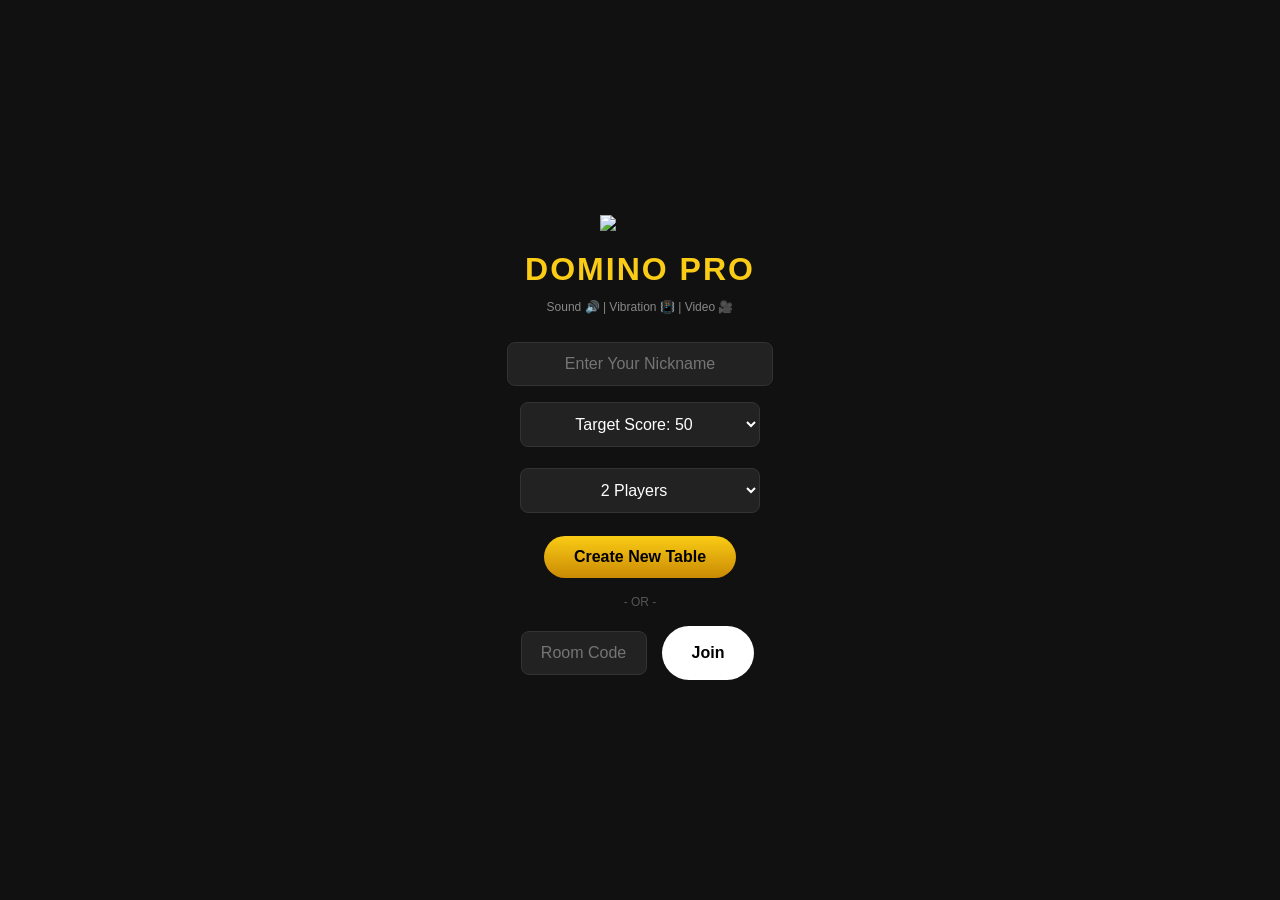
==== index.html @ 0aff701f "Update index.html" ====
<!DOCTYPE html>
<html lang="en">
<head>
  <meta charset="UTF-8">
  <title>Domino Pro Ultimate</title>
  <meta name="viewport" content="width=device-width, initial-scale=1.0, maximum-scale=1.0, user-scalable=no">
  <link rel="stylesheet" href="https://cdnjs.cloudflare.com/ajax/libs/font-awesome/6.4.0/css/all.min.css">
  <script src='https://meet.jit.si/external_api.js'></script>
  
  <style>
    /* --- CORE STYLES --- */
    body { margin: 0; background: #000; overflow: hidden; font-family: 'Segoe UI', sans-serif; user-select: none; }

    /* TABLE */
    #table {
      width: 100vw; height: 100vh;
      background: radial-gradient(circle at center, #1e6028 20%, #051a07 100%);
      position: relative; display: flex; flex-direction: column; justify-content: space-between;
    }
    #table::before {
      content: ""; position: absolute; top:0; left:0; right:0; bottom:0;
      border: 12px solid #3e2723; box-shadow: inset 0 0 100px #000;
      pointer-events: none; z-index: 10;
    }

    /* SCOREBOARD */
    .scoreboard {
      position: absolute; top: 70px; left: 50%; transform: translateX(-50%);
      background: rgba(0,0,0,0.8); padding: 5px 15px; border-radius: 15px;
      color: gold; font-size: 12px; border: 1px solid #555; z-index: 15;
      display: flex; gap: 15px; box-shadow: 0 5px 15px black;
    }
    .score-item b { color: white; margin-left: 5px; }

    /* BOARD AREA */
    #boardArea {
      flex: 1; display: flex; align-items: center; justify-content: center;
      overflow: hidden; position: relative; width: 100%;
    }
    #boardScroll {
      display: flex; align-items: center; justify-content: center;
      padding: 50px; transition: transform 0.5s ease;
    }

    /* TILES */
    .tile {
      background: linear-gradient(135deg, #fffbf0 0%, #dcd0b0 100%);
      border-radius: 5px; box-shadow: 2px 2px 5px rgba(0,0,0,0.8);
      position: relative; display: flex; box-sizing: border-box;
      border: 1px solid #999; margin: 1px;
    }
    .tile-h { width: 64px; height: 32px; flex-direction: row; }
    .tile-v { width: 32px; height: 64px; flex-direction: column; }
    .line-h { width: 1px; height: 100%; background: #bdc3c7; }
    .line-v { width: 100%; height: 1px; background: #bdc3c7; }
    .pips { flex: 1; display: grid; grid-template-columns: repeat(3, 1fr); grid-template-rows: repeat(3, 1fr); padding: 3px; }
    .dot { width: 5px; height: 5px; background: #000; border-radius: 50%; margin: auto; box-shadow: inset 0 1px 1px rgba(255,255,255,0.9); }

    /* HAND AREA */
    .my-area {
      background: linear-gradient(to top, #000 0%, transparent 100%);
      padding: 10px; display: flex; flex-direction: column; align-items: center; z-index: 20; position: relative;
    }
    .my-hand { display: flex; gap: 10px; overflow-x: auto; padding: 20px 10px; max-width: 100%; min-height: 90px; }

    .hand-tile {
      width: 38px; height: 76px; background: #ccc; 
      display: flex; flex-direction: column; border-radius: 6px; 
      box-shadow: 0 5px 10px rgba(0,0,0,0.5); transition: all 0.3s; 
      opacity: 0.6; transform: scale(0.9);
    }
    .playable {
      background: linear-gradient(135deg, #fff 0%, #fffbf0 100%);
      opacity: 1 !important; transform: scale(1.1) !important;
      box-shadow: 0 0 15px #ffd700, 0 0 5px white !important;
      border: 2px solid gold; cursor: pointer;
      animation: bounce 1s infinite alternate;
    }
    @keyframes bounce { from { transform: translateY(0) scale(1.1); } to { transform: translateY(-5px) scale(1.1); } }

    /* UI ELEMENTS */
    .top-bar { position: absolute; top: 20px; left: 20px; z-index: 20; display: flex; gap: 10px; }
    .badge { background: rgba(0,0,0,0.6); color: white; padding: 5px 15px; border-radius: 20px; font-weight: bold; border: 1px solid #555; display:flex; align-items:center; gap:5px;}
    .opponents { display: flex; justify-content: center; gap: 15px; padding-top: 25px; z-index: 15; }
    .avatar { width: 55px; height: 55px; border-radius: 50%; background: #333; border: 2px solid #555; position: relative; display: flex; justify-content: center; align-items: center; box-shadow: 0 4px 10px rgba(0,0,0,0.8); }
    .avatar img { width: 100%; height: 100%; border-radius: 50%; opacity: 0.6; }
    .active-player { border-color: #4ade80; box-shadow: 0 0 20px #4ade80; transform: scale(1.1); transition: 0.3s; }
    .active-player img { opacity: 1; }
    .card-count { position: absolute; bottom: -5px; right: -5px; background: #ef4444; color: white; width: 22px; height: 22px; border-radius: 50%; font-size: 11px; font-weight: bold; display: flex; justify-content: center; align-items: center; border: 2px solid white; }

    /* DRAW BUTTON */
    #drawBtnContainer { position: absolute; bottom: 120px; left: 50%; transform: translateX(-50%); z-index: 50; display: none; }
    .draw-btn-pulse { background: linear-gradient(to bottom, #ff9800, #e65100); color: white; padding: 10px 25px; border-radius: 30px; border: 2px solid white; animation: pulseBtn 0.8s infinite alternate; cursor:pointer; font-weight:bold; font-size: 14px; box-shadow: 0 0 20px #ff9800;}
    @keyframes pulseBtn { from { transform: scale(1); } to { transform: scale(1.1); } }

    /* VIDEO CALL (SUPER FIXED) */
    #videoContainer { display: none; position: absolute; top: 100px; right: 10px; width: 180px; height: 250px; background: #222; border: 2px solid gold; border-radius: 10px; z-index: 80; overflow: hidden; box-shadow: 0 0 20px rgba(0,0,0,0.8); }
    #videoToggleBtn { position: absolute; top: 15px; right: 10px; z-index: 90; background: #e11d48; color: white; border: none; padding: 8px 12px; border-radius: 20px; cursor: pointer; font-weight: bold; font-size: 12px; display: flex; align-items: center; gap: 5px; }
    #closeVideo { position: absolute; top: 5px; right: 5px; background: red; color: white; border: none; border-radius: 50%; width: 24px; height: 24px; cursor: pointer; z-index: 100; font-size: 14px; font-weight: bold; }
    #backupVideoBtn { display:block; width:100%; padding:10px; background:#3b82f6; color:white; border:none; margin-top:5px; cursor:pointer; font-size:12px; }

    /* CHAT */
    #chatIcon { position: absolute; bottom: 130px; right: 20px; z-index: 50; width: 50px; height: 50px; background: #3b82f6; border-radius: 50%; display: flex; justify-content: center; align-items: center; color: white; font-size: 24px; box-shadow: 0 0 15px #3b82f6; cursor: pointer; }
    #chatBox { display: none; position: absolute; bottom: 190px; right: 20px; width: 250px; height: 300px; background: rgba(0,0,0,0.9); border: 2px solid #333; border-radius: 10px; z-index: 60; flex-direction: column; overflow: hidden; }
    #chatMessages { flex: 1; overflow-y: auto; padding: 10px; font-size: 12px; color: white; display: flex; flex-direction: column; gap: 5px; }
    .chat-bubble { background: #333; padding: 5px 10px; border-radius: 10px; max-width: 80%; word-wrap: break-word; }
    .chat-input-area { display: flex; border-top: 1px solid #333; }
    #chatInp { flex: 1; padding: 10px; border: none; background: #222; color: white; outline: none; }
    #sendBtn { padding: 0 15px; background: #3b82f6; color: white; border: none; cursor: pointer; }

    /* LOGIN SCREEN */
    #login { position: absolute; top:0; left:0; width:100%; height:100%; background: #111; z-index: 2000; display: flex; flex-direction: column; justify-content: center; align-items: center; color: white; }
    input, select { padding: 12px; margin: 8px; border-radius: 8px; border: 1px solid #333; background:#222; color:white; text-align: center; font-size: 16px; width: 240px; }
    .btn { padding: 12px 30px; margin: 5px; border-radius: 30px; border: none; font-weight: bold; cursor: pointer; font-size: 16px; transition: 0.2s; }
    .btn-gold { background: linear-gradient(to bottom, #facc15, #ca8a04); color: black; }

    /* MODALS */
    .modal { display: none; position: absolute; top: 0; left: 0; width: 100%; height: 100%; background: rgba(0,0,0,0.95); z-index: 3000; flex-direction: column; justify-content: center; align-items: center; }
    .winner-box { background: linear-gradient(135deg, #ffd700, #ff8c00); padding: 30px; border-radius: 20px; text-align: center; box-shadow: 0 0 50px gold; border: 5px solid white; animation: popIn 0.5s; }
    @keyframes popIn { from { transform: scale(0); } to { transform: scale(1); } }
    .boneyard-grid { display: flex; flex-wrap: wrap; justify-content: center; gap: 8px; max-width: 80%; }
    .facedown-tile { width: 36px; height: 68px; background: linear-gradient(135deg, #a8a29e 0%, #44403c 100%); border: 2px solid #d6d3d1; border-radius: 4px; cursor: pointer; }

  </style>
</head>
<body>

<!-- LOGIN -->
<div id="login">
  <img src="https://cdn-icons-png.flaticon.com/512/566/566324.png" width="80" style="margin-bottom:20px;">
  <h1 style="margin:0; text-transform:uppercase; letter-spacing:2px; color:#facc15;">Domino Pro</h1>
  <p style="color:#888; font-size:12px; margin-bottom:20px;">Sound 🔊 | Vibration 📳 | Video 🎥</p>
  
  <input id="pName" placeholder="Enter Your Nickname">
  
  <!-- SETTINGS -->
  <div style="display:flex; flex-direction:column; gap:5px; margin-bottom:10px;">
      <select id="targetScore">
          <option value="50">Target Score: 50</option>
          <option value="100">Target Score: 100</option>
      </select>
      <select id="playerCount">
          <option value="2">2 Players</option>
          <option value="4">4 Players</option>
      </select>
  </div>

  <button class="btn btn-gold" onclick="createRoom()">Create New Table</button>
  <p style="color:#555; font-size:12px;">- OR -</p>
  <div style="display:flex; gap:10px;">
    <input id="code" placeholder="Room Code" style="width:100px; margin:10px 0;">
    <button class="btn" style="background:#fff;" onclick="joinRoom()">Join</button>
  </div>
</div>

<!-- WINNER MODAL -->
<div id="winnerModal" class="modal">
  <div class="winner-box">
    <h2 id="winTitle" style="margin:0; font-size:24px;">ROUND WINNER!</h2>
    <h1 id="winnerName" style="color: black; margin: 10px; font-size:32px;">Player Name</h1>
    <p id="winPoints" style="color:black; font-weight:bold;">+0 Points</p>
    <div style="font-size: 40px;">🎉</div>
    <button id="nextRoundBtn" onclick="nextRound()" class="btn" style="background:black; color:white; margin-top:20px; display:none;">Next Round ➡️</button>
    <button id="mainMenuBtn" onclick="location.reload()" class="btn" style="background:red; color:white; margin-top:20px; display:none;">🏆 Main Menu</button>
    <p id="waitMsg" style="font-size:12px; color:black; margin-top:10px;">Waiting for host...</p>
  </div>
</div>

<!-- BONEYARD -->
<div id="boneyardModal" class="modal">
  <h2 style="color:white;">Draw Tile</h2>
  <div class="boneyard-grid" id="boneyardGrid"></div>
  <button onclick="closeBoneyard()" style="margin-top:20px; padding:10px; background:#333; color:white; border:none; border-radius:5px;">Cancel</button>
</div>

<!-- GAME TABLE -->
<div id="table">
  <div class="top-bar">
    <div class="badge"><i class="fas fa-wifi"></i> <span id="roomInfo">...</span></div>
    <div class="badge">Goal: <span id="targetDisplay">50</span></div>
  </div>

  <!-- SCOREBOARD -->
  <div class="scoreboard" id="scoreboard"></div>

  <!-- VIDEO CALL -->
  <button id="videoToggleBtn" onclick="toggleVideo()">🎥 Video</button>
  <div id="videoContainer">
      <button id="closeVideo" onclick="toggleVideo()">X</button>
      <div id="jitsiFrame" style="width:100%; height:85%;"></div>
      <!-- BACKUP BUTTON -->
      <button id="backupVideoBtn" onclick="openExternalVideo()">🔗 Open External Video</button>
  </div>

  <div class="opponents" id="opponents"></div>

  <div id="boardArea">
    <div id="boardScroll"></div>
  </div>

  <!-- DRAW BUTTON -->
  <div id="drawBtnContainer">
    <button class="draw-btn-pulse" onclick="openBoneyard()">🎲 DRAW CARD</button>
  </div>

  <!-- CHAT -->
  <div id="chatIcon" onclick="toggleChat()">💬</div>
  <div id="chatBox">
    <div id="chatMessages"></div>
    <div class="chat-input-area">
        <input id="chatInp" placeholder="Type message...">
        <button id="sendBtn" onclick="sendChat()">➤</button>
    </div>
  </div>

  <div class="my-area">
    <div id="turnMsg" style="color:white; font-weight:bold; margin-bottom:5px; font-size:14px;">Connecting...</div>
    <div class="my-hand" id="myHand"></div>
  </div>
</div>

<!-- LOGIC -->
<script type="module">
  const ADMIN_WHATSAPP = "971566932862"; 

  import { initializeApp } from "https://www.gstatic.com/firebasejs/9.23.0/firebase-app.js";
  import { getAuth, signInAnonymously } from "https://www.gstatic.com/firebasejs/9.23.0/firebase-auth.js";
  import { getFirestore, doc, setDoc, updateDoc, getDoc, onSnapshot, arrayUnion } from "https://www.gstatic.com/firebasejs/9.23.0/firebase-firestore.js";

  const firebaseConfig = {
    apiKey: "AIzaSyAXXWgGt8WbMzmgn2ukdB4qtP5xwr2jz5E",
    authDomain: "studio-343961532-65f17.firebaseapp.com",
    projectId: "studio-343961532-65f17",
    storageBucket: "studio-343961532-65f17.firebasestorage.app",
    messagingSenderId: "667987171288",
    appId: "1:667987171288:web:ffadb2286957b28b4b84ad"
  };

  const app = initializeApp(firebaseConfig);
  const auth = getAuth(app);
  const db = getFirestore(app);

  let myId, roomId, myName, lastTurnState = null;
  signInAnonymously(auth);

  // SOUNDS
  const sndClick = new Audio("https://cdn.pixabay.com/audio/2022/03/15/audio_c8c8a73467.mp3");
  const sndWin = new Audio("https://cdn.pixabay.com/audio/2021/08/04/audio_12b0c7443c.mp3");
  const sndTurn = new Audio("https://cdn.pixabay.com/audio/2022/03/24/audio_824e883b63.mp3");

  function playSound(type) {
      try {
          if(type==='click') { sndClick.currentTime=0; sndClick.play(); }
          if(type==='win') { sndWin.currentTime=0; sndWin.play(); }
          if(type==='turn') { sndTurn.currentTime=0; sndTurn.play(); }
      } catch(e){}
  }
  function vibrate() { if(navigator.vibrate) navigator.vibrate(200); }

  // DOTS
  const dotPos = { 0: [], 1: [4], 2: [2,6], 3: [2,4,6], 4: [0,2,6,8], 5: [0,2,4,6,8], 6: [0,2,3,5,6,8] };
  function getPips(n) {
    let h = ""; for(let i=0; i<9; i++) h += dotPos[n].includes(i) ? `<div class="dot"></div>` : `<div></div>`;
    return `<div class="pips">${h}</div>`;
  }

  // --- GAME START ---
  window.createRoom = async () => {
    myName = document.getElementById("pName").value || "Host";
    let target = parseInt(document.getElementById("targetScore").value);
    let maxP = parseInt(document.getElementById("playerCount").value);
    roomId = Math.random().toString(36).substring(2,6).toUpperCase();
    myId = "p1";
    let tiles = generateTiles();
    await setDoc(doc(db,"rooms",roomId), {
      board: [], tiles: tiles, turn: "p1", status: "playing",
      targetScore: target, maxPlayers: maxP, scores: { p1: 0 },
      players: { p1: { name: myName, tiles: [] } },
      chats: [] // Added for Chat
    });
    setTimeout(()=>drawTiles(7), 800);
    enterGame();
  };

  window.joinRoom = async () => {
    myName = document.getElementById("pName").value || "Guest";
    roomId = document.getElementById("code").value.toUpperCase();
    const ref = doc(db,"rooms",roomId);
    const snap = await getDoc(ref);
    if(!snap.exists()) return alert("Invalid Room");
    let d = snap.data();
    if(Object.keys(d.players).length >= d.maxPlayers) return alert("Room Full");
    
    myId = "p"+(Object.keys(d.players).length+1);
    d.players[myId] = { name: myName, tiles: [] };
    if(!d.scores[myId]) d.scores[myId] = 0;
    
    await updateDoc(ref, { players: d.players, scores: d.scores });
    setTimeout(()=>drawTiles(7), 800);
    enterGame();
  };

  function generateTiles(){
      let t=[]; for(let i=0;i<=6;i++) for(let j=i;j<=6;j++) t.push({a:i,b:j});
      return t.sort(()=>Math.random()-0.5);
  }

  async function drawTiles(n){
    const ref = doc(db,"rooms",roomId);
    const s = await getDoc(ref);
    let d = s.data();
    if(d.tiles.length < n) return;
    let hand = d.tiles.splice(0, n);
    d.players[myId].tiles.push(...hand);
    await updateDoc(ref, { players: d.players, tiles: d.tiles });
  }

  function enterGame(){
    document.getElementById("login").style.display = "none";
    document.getElementById("roomInfo").innerText = "Code: " + roomId;
    onSnapshot(doc(db,"rooms",roomId), (snap) => render(snap.data()));
  }

  // --- RENDER ---
  function render(g){
    document.getElementById("targetDisplay").innerText = g.targetScore;

    // Scoreboard
    let scoreHtml = "";
    Object.keys(g.players).forEach(pid => {
        scoreHtml += `<div class="score-item">${g.players[pid].name}: <b>${g.scores[pid] || 0}</b></div>`;
    });
    document.getElementById("scoreboard").innerHTML = scoreHtml;

    // Auto Restart
    if(g.status === "playing" && document.getElementById("winnerModal").style.display === "flex"){
        document.getElementById("winnerModal").style.display = "none";
        if(g.players[myId].tiles.length === 0) setTimeout(()=>drawTiles(7), 500);
    }

    // Win Modal
    if(g.status === "round_finished" || g.status === "match_finished") {
        if(document.getElementById("winnerModal").style.display !== "flex") playSound('win');
        let modal = document.getElementById("winnerModal");
        modal.style.display = "flex";
        
        let wName = g.players[g.winner]?.name || "Unknown";
        let earned = g.lastPoints || 0;

        if(g.status === "match_finished"){
            document.getElementById("winTitle").innerText = "🏆 MATCH WINNER! 🏆";
            document.getElementById("winnerName").innerText = wName;
            document.getElementById("winPoints").innerText = "REACHED TARGET SCORE!";
            document.getElementById("nextRoundBtn").style.display = "none";
            document.getElementById("mainMenuBtn").style.display = "inline-block";
            document.getElementById("waitMsg").style.display = "none";
        } else {
            document.getElementById("winTitle").innerText = "ROUND WINNER";
            document.getElementById("winnerName").innerText = wName;
            document.getElementById("winPoints").innerText = "+" + earned + " Points";
            
            if(myId === "p1"){
                document.getElementById("nextRoundBtn").style.display = "inline-block";
                document.getElementById("waitMsg").style.display = "none";
            } else {
                document.getElementById("nextRoundBtn").style.display = "none";
                document.getElementById("waitMsg").style.display = "block";
            }
            document.getElementById("mainMenuBtn").style.display = "none";
        }
        return;
    }

    // Game Logic
    let isTurn = (g.turn === myId);
    if(isTurn && lastTurnState !== myId) { playSound('turn'); vibrate(); lastTurnState = myId; } 
    else if(!isTurn) { lastTurnState = null; }

    let hasMove = canPlayAny(g);
    document.getElementById("drawBtnContainer").style.display = (isTurn && !hasMove && g.tiles.length > 0) ? "block" : "none";
    document.getElementById("turnMsg").innerHTdocument.getElementById("turnMsg").innerHTML = isTurn ? (hasMove ? `<span style="color:#4ade80">🟢 YOUR TURN</span>` : `<span style="color:#ff9800">⚠️ No moves! Draw card.</span>`) : `<span style="color:#aaa">Waiting for ${g.players[g.turn]?.name}...</span>`;

    let bDiv = document.getElementById("boardScroll");
    bDiv.innerHTML = "";
    g.board.forEach(t => {
      let isDouble = (t.a === t.b);
      bDiv.innerHTML += `<div class="tile ${isDouble?'tile-v':'tile-h'}">${getPips(t.a)}<div class="${isDouble?'line-v':'line-h'}"></div>${getPips(t.b)}</div>`;
    });

    let hDiv = document.getElementById("myHand");
    hDiv.innerHTML = "";
    if(g.players[myId]){
      g.players[myId].tiles.forEach((t, i) => {
        let isPlayable = false;
        if(isTurn) {
            if(g.board.length === 0) isPlayable = true;
            else {
                let h = g.board[0].a, tl = g.board[g.board.length-1].b;
                if(t.a===h || t.b===h || t.a===tl || t.b===tl) isPlayable = true;
            }
        }
        hDiv.innerHTML += `<div class="hand-tile ${isPlayable ? 'playable' : ''}" onclick="${isPlayable ? `playTile(${i})` : ''}">${getPips(t.a)}<div style="width:100%;height:1px;background:#ccc"></div>${getPips(t.b)}</div>`;
      });
    }

    let oDiv = document.getElementById("opponents");
    oDiv.innerHTML = "";
    Object.keys(g.players).forEach(pid => {
       if(pid !== myId){
         oDiv.innerHTML += `<div class="avatar ${g.turn===pid?'active-player':''}"><img src="https://api.dicebear.com/7.x/avataaars/svg?seed=${g.players[pid].name}"><div class="card-count">${g.players[pid].tiles.length}</div></div>`;
       }
    });
    window.remainingTiles = g.tiles.length;
    
    // Render Chat
    if(g.chats) updateChat(g.chats);

    setTimeout(() => {
        let bs = document.getElementById("boardScroll"), ba = document.getElementById("boardArea");
        if(bs.scrollWidth > ba.clientWidth) {
            let s = ba.clientWidth / (bs.scrollWidth + 40);
            bs.style.transform = `scale(${Math.max(s, 0.4)})`;
        } else { bs.style.transform = `scale(1)`; }
    }, 100);
  }

  function canPlayAny(g){
      if(g.board.length === 0) return true;
      let h = g.board[0].a, tl = g.board[g.board.length-1].b;
      return g.players[myId].tiles.some(t => t.a===h || t.b===h || t.a===tl || t.b===tl);
  }

  // --- ACTIONS ---
  window.openBoneyard = () => {
      let grid = document.getElementById("boneyardGrid");
      grid.innerHTML = "";
      let count = Math.min(window.remainingTiles, 14);
      if(count===0) return alert("Boneyard Empty! Turn Skipped.");
      for(let i=0;i<count;i++){
          let d=document.createElement("div"); d.className="facedown-tile";
          d.onclick=()=>confirmDraw(); grid.appendChild(d);
      }
      document.getElementById("boneyardModal").style.display="flex";
  }
  window.closeBoneyard = () => document.getElementById("boneyardModal").style.display="none";
  window.confirmDraw = async () => { closeBoneyard(); await drawTiles(1); };

  window.playTile = async (idx) => {
    playSound('click');
    const ref = doc(db,"rooms",roomId);
    const s = await getDoc(ref);
    let g = s.data();
    let t = g.players[myId].tiles[idx];
    let played = false;

    if(g.board.length === 0){ g.board.push(t); played = true; }
    else {
      let h = g.board[0].a, tl = g.board[g.board.length-1].b;
      if(tl === t.a) { g.board.push(t); played=true; }
      else if(tl === t.b) { g.board.push({a:t.b,b:t.a}); played=true; }
      else if(h === t.b) { g.board.unshift(t); played=true; }
      else if(h === t.a) { g.board.unshift({a:t.b,b:t.a}); played=true; }
    }
    if(!played) return;
    g.players[myId].tiles.splice(idx,1);

    if(g.players[myId].tiles.length === 0) {
        let roundPoints = 0;
        Object.keys(g.players).forEach(pid => {
            if(pid !== myId){
                g.players[pid].tiles.forEach(tile => roundPoints += (tile.a + tile.b));
            }
        });
        g.scores[myId] += roundPoints;
        let matchOver = g.scores[myId] >= g.targetScore;
        await updateDoc(ref, { 
            board: g.board, players: g.players, scores: g.scores,
            status: matchOver ? "match_finished" : "round_finished",
            winner: myId, lastPoints: roundPoints
        });
    } else {
        let ids = Object.keys(g.players).sort();
        let next = ids[(ids.indexOf(myId)+1)%ids.length];
        await updateDoc(ref, { board: g.board, players: g.players, turn: next });
    }
  };

  window.nextRound = async () => {
      const ref = doc(db,"rooms",roomId);
      const s = await getDoc(ref);
      let g = s.data();
      let newTiles = generateTiles();
      Object.keys(g.players).forEach(pid => g.players[pid].tiles = []);
      await updateDoc(ref, {
          board: [], tiles: newTiles, status: "playing",
          players: g.players, winner: null, turn: g.winner
      });
  };

  window.toggleChat = () => { let b = document.getElementById("chatBox"); b.style.display = b.style.display==="flex"?"none":"flex"; };
  window.sendChat = async () => {
      let inp = document.getElementById("chatInp"); if(!inp.value) return;
      await updateDoc(doc(db,"rooms",roomId), { chats: arrayUnion({ sender: myName, text: inp.value }) });
      inp.value = "";
  };
  function updateChat(messages){
      let div = document.getElementById("chatMessages");
      div.innerHTML = messages.map(m => `<div class="chat-bubble"><b>${m.sender}:</b> ${m.text}</div>`).join("");
      div.scrollTop = div.scrollHeight;
  }

  // --- VIDEO CALL (FORCED MODE) ---
  let jitsiApi = null;
  window.toggleVideo = () => {
      let box = document.getElementById("videoContainer");
      if(box.style.display === "block"){
          box.style.display = "none";
          if(jitsiApi) { jitsiApi.dispose(); jitsiApi = null; }
      } else {
          box.style.display = "block";
          if(!jitsiApi) startJitsi();
      }
  };

  function startJitsi(){
      const domain = 'meet.jit.si';
      const options = {
          roomName: 'DominoPro_' + roomId,
          width: '100%', height: '100%',
          parentNode: document.querySelector('#jitsiFrame'),
          userInfo: { displayName: myName },
          configOverwrite: { 
              startWithVideoMuted: false, 
              prejoinPageEnabled: false, 
              disableDeepLinking: true 
          },
          interfaceConfigOverwrite: { 
              MOBILE_APP_PROMO: false,
              TOOLBAR_BUTTONS: ['microphone', 'camera', 'hangup', 'tileview'],
              SHOW_JITSI_WATERMARK: false
          }
      };
      jitsiApi = new JitsiMeetExternalAPI(domain, options);
  }

  // Fallback if embed fails
  window.openExternalVideo = () => {
      window.open('https://meet.jit.si/DominoPro_' + roomId, '_blank');
  };
</script>
</body>
</html>
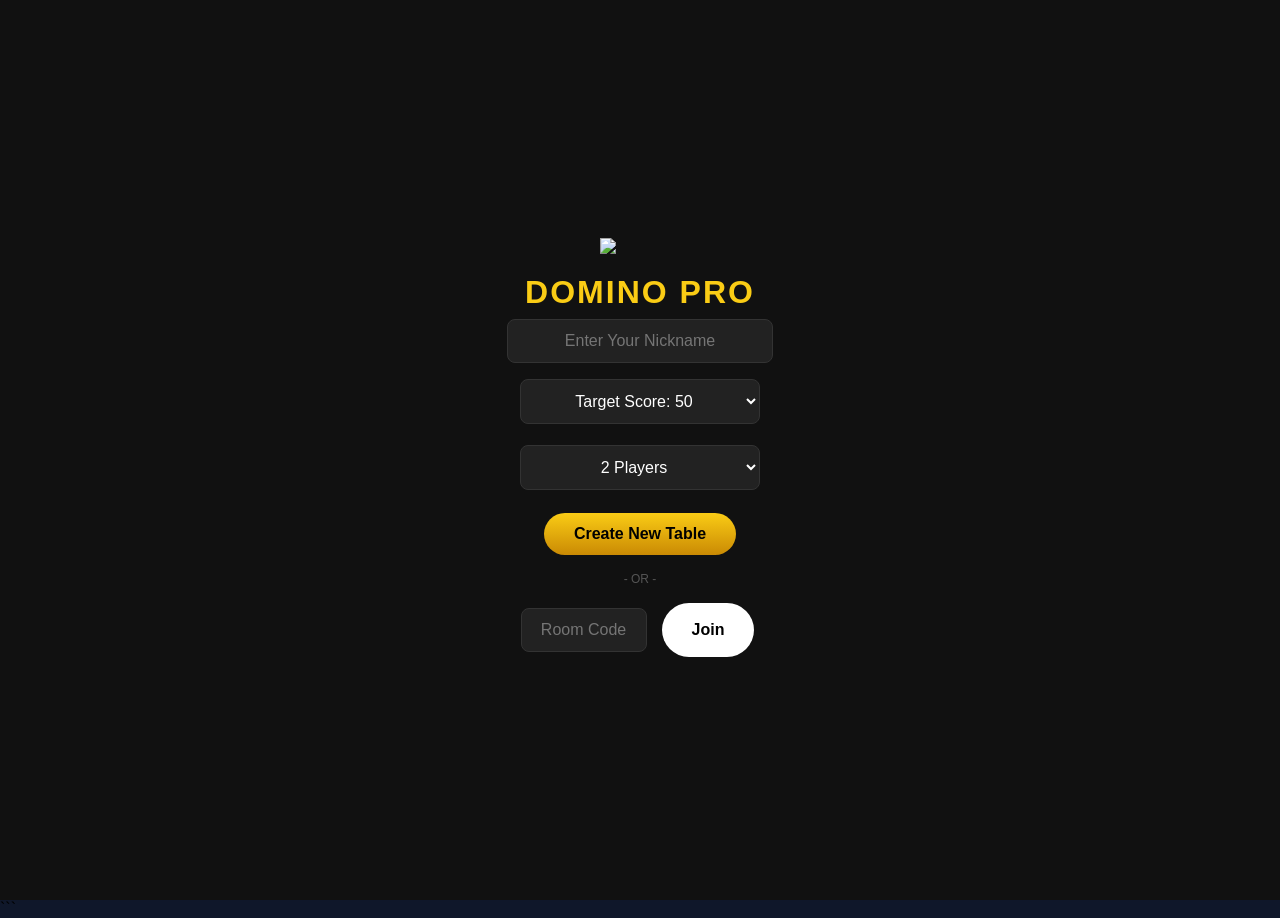
==== commit 7f7a92e2: "Update index.html" ====
--- a/index.html
+++ b/index.html
@@ -5,11 +5,12 @@
   <title>Domino Pro Ultimate</title>
   <meta name="viewport" content="width=device-width, initial-scale=1.0, maximum-scale=1.0, user-scalable=no">
   <link rel="stylesheet" href="https://cdnjs.cloudflare.com/ajax/libs/font-awesome/6.4.0/css/all.min.css">
+  <!-- JITSI API -->
   <script src='https://meet.jit.si/external_api.js'></script>
   
   <style>
     /* --- CORE STYLES --- */
-    body { margin: 0; background: #000; overflow: hidden; font-family: 'Segoe UI', sans-serif; user-select: none; }
+    body { margin: 0; background: #0f172a; overflow: hidden; font-family: 'Segoe UI', sans-serif; user-select: none; }
 
     /* TABLE */
     #table {
@@ -26,7 +27,7 @@
     /* SCOREBOARD */
     .scoreboard {
       position: absolute; top: 70px; left: 50%; transform: translateX(-50%);
-      background: rgba(0,0,0,0.8); padding: 5px 15px; border-radius: 15px;
+      background: rgba(0,0,0,0.8); padding: 5px 15px; border-radius: 20px;
       color: gold; font-size: 12px; border: 1px solid #555; z-index: 15;
       display: flex; gap: 15px; box-shadow: 0 5px 15px black;
     }
@@ -93,20 +94,40 @@
     .draw-btn-pulse { background: linear-gradient(to bottom, #ff9800, #e65100); color: white; padding: 10px 25px; border-radius: 30px; border: 2px solid white; animation: pulseBtn 0.8s infinite alternate; cursor:pointer; font-weight:bold; font-size: 14px; box-shadow: 0 0 20px #ff9800;}
     @keyframes pulseBtn { from { transform: scale(1); } to { transform: scale(1.1); } }
 
-    /* VIDEO CALL (SUPER FIXED) */
-    #videoContainer { display: none; position: absolute; top: 100px; right: 10px; width: 180px; height: 250px; background: #222; border: 2px solid gold; border-radius: 10px; z-index: 80; overflow: hidden; box-shadow: 0 0 20px rgba(0,0,0,0.8); }
-    #videoToggleBtn { position: absolute; top: 15px; right: 10px; z-index: 90; background: #e11d48; color: white; border: none; padding: 8px 12px; border-radius: 20px; cursor: pointer; font-weight: bold; font-size: 12px; display: flex; align-items: center; gap: 5px; }
-    #closeVideo { position: absolute; top: 5px; right: 5px; background: red; color: white; border: none; border-radius: 50%; width: 24px; height: 24px; cursor: pointer; z-index: 100; font-size: 14px; font-weight: bold; }
-    #backupVideoBtn { display:block; width:100%; padding:10px; background:#3b82f6; color:white; border:none; margin-top:5px; cursor:pointer; font-size:12px; }
-
-    /* CHAT */
-    #chatIcon { position: absolute; bottom: 130px; right: 20px; z-index: 50; width: 50px; height: 50px; background: #3b82f6; border-radius: 50%; display: flex; justify-content: center; align-items: center; color: white; font-size: 24px; box-shadow: 0 0 15px #3b82f6; cursor: pointer; }
-    #chatBox { display: none; position: absolute; bottom: 190px; right: 20px; width: 250px; height: 300px; background: rgba(0,0,0,0.9); border: 2px solid #333; border-radius: 10px; z-index: 60; flex-direction: column; overflow: hidden; }
-    #chatMessages { flex: 1; overflow-y: auto; padding: 10px; font-size: 12px; color: white; display: flex; flex-direction: column; gap: 5px; }
-    .chat-bubble { background: #333; padding: 5px 10px; border-radius: 10px; max-width: 80%; word-wrap: break-word; }
-    .chat-input-area { display: flex; border-top: 1px solid #333; }
-    #chatInp { flex: 1; padding: 10px; border: none; background: #222; color: white; outline: none; }
-    #sendBtn { padding: 0 15px; background: #3b82f6; color: white; border: none; cursor: pointer; }
+    /* VIDEO CALL (FLOATING WINDOW) */
+    #videoContainer { 
+        display: none; position: absolute; top: 60px; right: 10px; width: 140px; height: 200px; 
+        background: #000; border: 3px solid #22c55e; border-radius: 15px; 
+        z-index: 80; overflow: hidden; box-shadow: 0 5px 20px rgba(0,0,0,0.8);
+        transition: all 0.3s;
+    }
+    #videoContainer.expanded { width: 300px; height: 400px; }
+    #videoToggleBtn { position: absolute; top: 15px; right: 10px; z-index: 90; background: #128C7E; color: white; border: none; padding: 8px 12px; border-radius: 20px; cursor: pointer; font-weight: bold; font-size: 12px; display: flex; align-items: center; gap: 5px; box-shadow: 0 2px 5px black; }
+    #closeVideo { position: absolute; top: 5px; right: 5px; background: red; color: white; border: none; border-radius: 50%; width: 24px; height: 24px; cursor: pointer; z-index: 100; font-size: 12px; font-weight: bold; }
+    iframe { border: none; width: 100%; height: 100%; }
+
+    /* WHATSAPP STYLE CHAT */
+    #chatIcon { position: absolute; bottom: 130px; right: 20px; z-index: 50; width: 55px; height: 55px; background: #25D366; border-radius: 50%; display: flex; justify-content: center; align-items: center; color: white; font-size: 28px; box-shadow: 0 4px 10px #128C7E; cursor: pointer; transition: transform 0.2s; }
+    #chatIcon:active { transform: scale(0.9); }
+    
+    #chatBox { 
+        display: none; position: absolute; bottom: 195px; right: 20px; width: 280px; height: 350px; 
+        background: #efe7dd; /* WhatsApp BG Color */
+        background-image: url('https://user-images.githubusercontent.com/15075759/28719144-86dc0f70-73b1-11e7-911d-60d70fcded21.png');
+        border: 2px solid #ccc; border-radius: 15px; z-index: 60; flex-direction: column; overflow: hidden; 
+        box-shadow: 0 5px 20px rgba(0,0,0,0.5);
+    }
+    #chatHeader { background: #128C7E; color: white; padding: 10px; font-weight: bold; display: flex; justify-content: space-between; align-items: center; }
+    #chatMessages { flex: 1; overflow-y: auto; padding: 10px; display: flex; flex-direction: column; gap: 8px; }
+    
+    .chat-bubble { padding: 8px 12px; border-radius: 10px; max-width: 80%; font-size: 13px; position: relative; word-wrap: break-word; box-shadow: 0 1px 2px rgba(0,0,0,0.2); }
+    .my-msg { align-self: flex-end; background: #dcf8c6; color: black; border-bottom-right-radius: 0; }
+    .other-msg { align-self: flex-start; background: white; color: black; border-bottom-left-radius: 0; }
+    .sender-name { font-size: 10px; color: #555; display: block; margin-bottom: 2px; }
+
+    .chat-input-area { display: flex; padding: 5px; background: #f0f0f0; align-items: center; gap: 5px; }
+    #chatInp { flex: 1; padding: 10px; border: none; background: white; border-radius: 20px; outline: none; font-size: 14px; }
+    #sendBtn { width: 40px; height: 40px; background: #128C7E; color: white; border: none; border-radius: 50%; cursor: pointer; display: flex; justify-content: center; align-items: center; font-size: 16px; }
 
     /* LOGIN SCREEN */
     #login { position: absolute; top:0; left:0; width:100%; height:100%; background: #111; z-index: 2000; display: flex; flex-direction: column; justify-content: center; align-items: center; color: white; }
@@ -129,7 +150,6 @@
 <div id="login">
   <img src="https://cdn-icons-png.flaticon.com/512/566/566324.png" width="80" style="margin-bottom:20px;">
   <h1 style="margin:0; text-transform:uppercase; letter-spacing:2px; color:#facc15;">Domino Pro</h1>
-  <p style="color:#888; font-size:12px; margin-bottom:20px;">Sound 🔊 | Vibration 📳 | Video 🎥</p>
   
   <input id="pName" placeholder="Enter Your Nickname">
   
@@ -184,12 +204,10 @@
   <div class="scoreboard" id="scoreboard"></div>
 
   <!-- VIDEO CALL -->
-  <button id="videoToggleBtn" onclick="toggleVideo()">🎥 Video</button>
+  <button id="videoToggleBtn" onclick="toggleVideo()">🎥 Call</button>
   <div id="videoContainer">
       <button id="closeVideo" onclick="toggleVideo()">X</button>
-      <div id="jitsiFrame" style="width:100%; height:85%;"></div>
-      <!-- BACKUP BUTTON -->
-      <button id="backupVideoBtn" onclick="openExternalVideo()">🔗 Open External Video</button>
+      <iframe id="videoFrame" allow="camera; microphone; display-capture; autoplay" src=""></iframe>
   </div>
 
   <div class="opponents" id="opponents"></div>
@@ -203,13 +221,17 @@
     <button class="draw-btn-pulse" onclick="openBoneyard()">🎲 DRAW CARD</button>
   </div>
 
-  <!-- CHAT -->
-  <div id="chatIcon" onclick="toggleChat()">💬</div>
+  <!-- CHAT (WHATSAPP STYLE) -->
+  <div id="chatIcon" onclick="toggleChat()"><i class="fab fa-whatsapp"></i></div>
   <div id="chatBox">
+    <div id="chatHeader">
+        <span>Group Chat</span>
+        <span onclick="toggleChat()" style="cursor:pointer;">✖</span>
+    </div>
     <div id="chatMessages"></div>
     <div class="chat-input-area">
-        <input id="chatInp" placeholder="Type message...">
-        <button id="sendBtn" onclick="sendChat()">➤</button>
+        <input id="chatInp" placeholder="Type a message...">
+        <button id="sendBtn" onclick="sendChat()"><i class="fas fa-paper-plane"></i></button>
     </div>
   </div>
 
@@ -247,12 +269,14 @@
   const sndClick = new Audio("https://cdn.pixabay.com/audio/2022/03/15/audio_c8c8a73467.mp3");
   const sndWin = new Audio("https://cdn.pixabay.com/audio/2021/08/04/audio_12b0c7443c.mp3");
   const sndTurn = new Audio("https://cdn.pixabay.com/audio/2022/03/24/audio_824e883b63.mp3");
+  const sndMsg = new Audio("https://cdn.pixabay.com/audio/2021/08/09/audio_88447e769f.mp3"); // New Message Sound
 
   function playSound(type) {
       try {
           if(type==='click') { sndClick.currentTime=0; sndClick.play(); }
           if(type==='win') { sndWin.currentTime=0; sndWin.play(); }
           if(type==='turn') { sndTurn.currentTime=0; sndTurn.play(); }
+          if(type==='msg') { sndMsg.currentTime=0; sndMsg.play(); }
       } catch(e){}
   }
   function vibrate() { if(navigator.vibrate) navigator.vibrate(200); }
@@ -276,7 +300,7 @@
       board: [], tiles: tiles, turn: "p1", status: "playing",
       targetScore: target, maxPlayers: maxP, scores: { p1: 0 },
       players: { p1: { name: myName, tiles: [] } },
-      chats: [] // Added for Chat
+      chats: []
     });
     setTimeout(()=>drawTiles(7), 800);
     enterGame();
@@ -353,8 +377,7 @@
             document.getElementById("winPoints").innerText = "REACHED TARGET SCORE!";
             document.getElementById("nextRoundBtn").style.display = "none";
             document.getElementById("mainMenuBtn").style.display = "inline-block";
-            document.getElementById("waitMsg").style.display = "none";
-        } else {
+            document.getElementById("waitMsg").style.display = "none";} else {
             document.getElementById("winTitle").innerText = "ROUND WINNER";
             document.getElementById("winnerName").innerText = wName;
             document.getElementById("winPoints").innerText = "+" + earned + " Points";
@@ -378,7 +401,7 @@
 
     let hasMove = canPlayAny(g);
     document.getElementById("drawBtnContainer").style.display = (isTurn && !hasMove && g.tiles.length > 0) ? "block" : "none";
-    document.getElementById("turnMsg").innerHTdocument.getElementById("turnMsg").innerHTML = isTurn ? (hasMove ? `<span style="color:#4ade80">🟢 YOUR TURN</span>` : `<span style="color:#ff9800">⚠️ No moves! Draw card.</span>`) : `<span style="color:#aaa">Waiting for ${g.players[g.turn]?.name}...</span>`;
+    document.getElementById("turnMsg").innerHTML = isTurn ? (hasMove ? `<span style="color:#4ade80">🟢 YOUR TURN</span>` : `<span style="color:#ff9800">⚠️ No moves! Draw card.</span>`) : `<span style="color:#aaa">Waiting for ${g.players[g.turn]?.name}...</span>`;
 
     let bDiv = document.getElementById("boardScroll");
     bDiv.innerHTML = "";
@@ -412,8 +435,8 @@
     });
     window.remainingTiles = g.tiles.length;
     
-    // Render Chat
-    if(g.chats) updateChat(g.chats);
+    // Update Chat
+    if(g.chats && g.chats.length > 0) updateChat(g.chats);
 
     setTimeout(() => {
         let bs = document.getElementById("boardScroll"), ba = document.getElementById("boardArea");
@@ -497,56 +520,46 @@
       });
   };
 
+  // --- WHATSAPP STYLE CHAT ---
   window.toggleChat = () => { let b = document.getElementById("chatBox"); b.style.display = b.style.display==="flex"?"none":"flex"; };
   window.sendChat = async () => {
       let inp = document.getElementById("chatInp"); if(!inp.value) return;
-      await updateDoc(doc(db,"rooms",roomId), { chats: arrayUnion({ sender: myName, text: inp.value }) });
+      await updateDoc(doc(db,"rooms",roomId), { chats: arrayUnion({ sender: myName, text: inp.value, id: myId }) });
       inp.value = "";
   };
+  
+  let lastChatLen = 0;
   function updateChat(messages){
+      if(messages.length > lastChatLen && messages[messages.length-1].id !== myId) {
+          playSound('msg');
+          let icon = document.getElementById("chatIcon");
+          icon.style.animation = "bounce 0.5s";
+          setTimeout(()=> icon.style.animation="", 500);
+      }
+      lastChatLen = messages.length;
+
       let div = document.getElementById("chatMessages");
-      div.innerHTML = messages.map(m => `<div class="chat-bubble"><b>${m.sender}:</b> ${m.text}</div>`).join("");
+      div.innerHTML = messages.map(m => `
+        <div class="chat-bubble ${m.id === myId ? 'my-msg' : 'other-msg'}">
+            <span class="sender-name">${m.sender}</span>
+            ${m.text}
+        </div>`).join("");
       div.scrollTop = div.scrollHeight;
   }
 
-  // --- VIDEO CALL (FORCED MODE) ---
-  let jitsiApi = null;
+  // --- VIDEO CALL (MiroTalk) ---
   window.toggleVideo = () => {
       let box = document.getElementById("videoContainer");
+      let frame = document.getElementById("videoFrame");
       if(box.style.display === "block"){
           box.style.display = "none";
-          if(jitsiApi) { jitsiApi.dispose(); jitsiApi = null; }
+          frame.src = "";
       } else {
           box.style.display = "block";
-          if(!jitsiApi) startJitsi();
+          frame.src = "https://p2p.mirotalk.com/join/" + roomId;
       }
-  };
-
-  function startJitsi(){
-      const domain = 'meet.jit.si';
-      const options = {
-          roomName: 'DominoPro_' + roomId,
-          width: '100%', height: '100%',
-          parentNode: document.querySelector('#jitsiFrame'),
-          userInfo: { displayName: myName },
-          configOverwrite: { 
-              startWithVideoMuted: false, 
-              prejoinPageEnabled: false, 
-              disableDeepLinking: true 
-          },
-          interfaceConfigOverwrite: { 
-              MOBILE_APP_PROMO: false,
-              TOOLBAR_BUTTONS: ['microphone', 'camera', 'hangup', 'tileview'],
-              SHOW_JITSI_WATERMARK: false
-          }
-      };
-      jitsiApi = new JitsiMeetExternalAPI(domain, options);
-  }
-
-  // Fallback if embed fails
-  window.openExternalVideo = () => {
-      window.open('https://meet.jit.si/DominoPro_' + roomId, '_blank');
   };
 </script>
 </body>
 </html>
+```
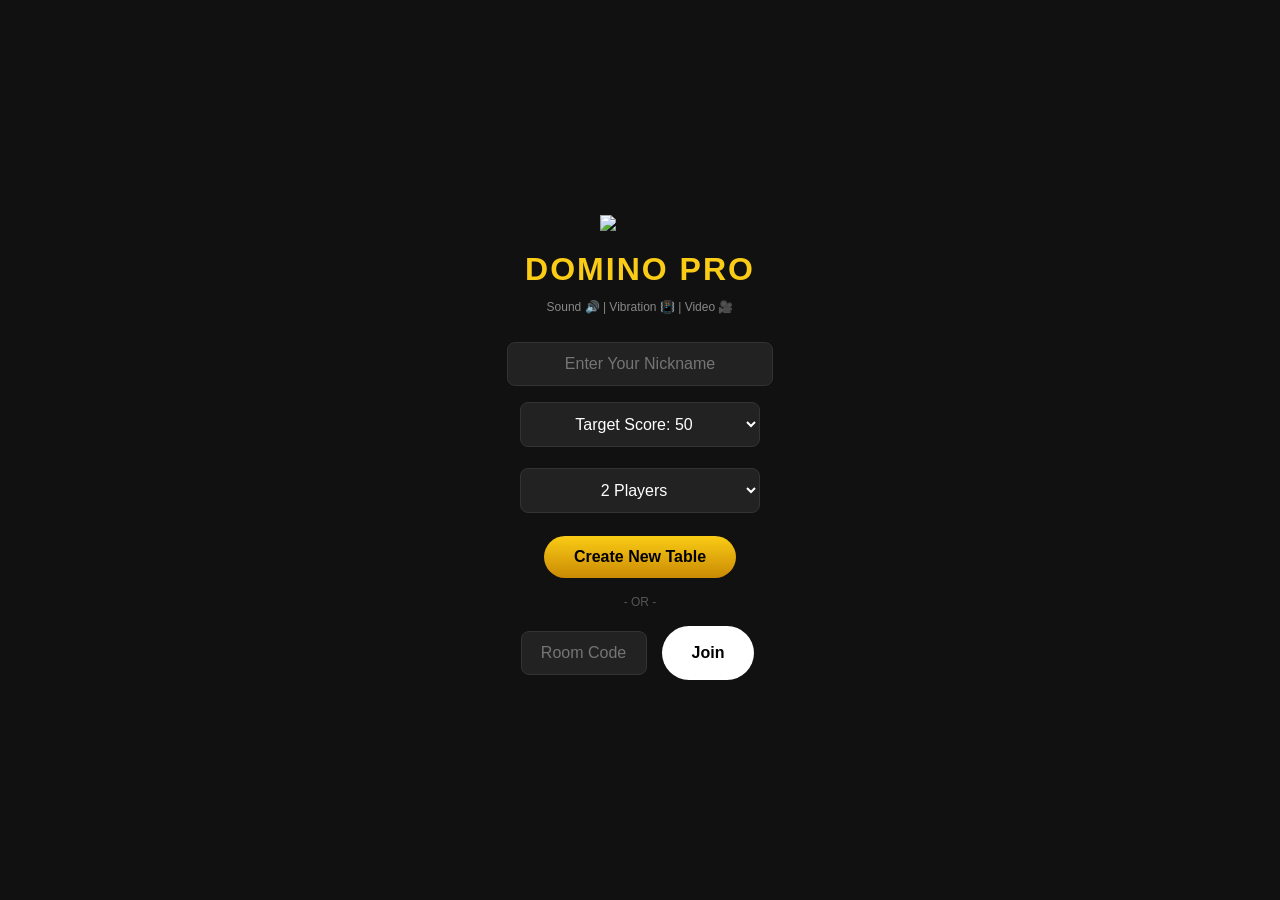
==== commit 98c420b2: "Update index.html" ====
--- a/index.html
+++ b/index.html
@@ -5,12 +5,11 @@
   <title>Domino Pro Ultimate</title>
   <meta name="viewport" content="width=device-width, initial-scale=1.0, maximum-scale=1.0, user-scalable=no">
   <link rel="stylesheet" href="https://cdnjs.cloudflare.com/ajax/libs/font-awesome/6.4.0/css/all.min.css">
-  <!-- JITSI API -->
   <script src='https://meet.jit.si/external_api.js'></script>
   
   <style>
     /* --- CORE STYLES --- */
-    body { margin: 0; background: #0f172a; overflow: hidden; font-family: 'Segoe UI', sans-serif; user-select: none; }
+    body { margin: 0; background: #000; overflow: hidden; font-family: 'Segoe UI', sans-serif; user-select: none; }
 
     /* TABLE */
     #table {
@@ -27,7 +26,7 @@
     /* SCOREBOARD */
     .scoreboard {
       position: absolute; top: 70px; left: 50%; transform: translateX(-50%);
-      background: rgba(0,0,0,0.8); padding: 5px 15px; border-radius: 20px;
+      background: rgba(0,0,0,0.8); padding: 5px 15px; border-radius: 15px;
       color: gold; font-size: 12px; border: 1px solid #555; z-index: 15;
       display: flex; gap: 15px; box-shadow: 0 5px 15px black;
     }
@@ -94,40 +93,34 @@
     .draw-btn-pulse { background: linear-gradient(to bottom, #ff9800, #e65100); color: white; padding: 10px 25px; border-radius: 30px; border: 2px solid white; animation: pulseBtn 0.8s infinite alternate; cursor:pointer; font-weight:bold; font-size: 14px; box-shadow: 0 0 20px #ff9800;}
     @keyframes pulseBtn { from { transform: scale(1); } to { transform: scale(1.1); } }
 
-    /* VIDEO CALL (FLOATING WINDOW) */
+    /* VIDEO CALL (RESIZABLE & FIXED) */
     #videoContainer { 
-        display: none; position: absolute; top: 60px; right: 10px; width: 140px; height: 200px; 
-        background: #000; border: 3px solid #22c55e; border-radius: 15px; 
-        z-index: 80; overflow: hidden; box-shadow: 0 5px 20px rgba(0,0,0,0.8);
-        transition: all 0.3s;
-    }
-    #videoContainer.expanded { width: 300px; height: 400px; }
-    #videoToggleBtn { position: absolute; top: 15px; right: 10px; z-index: 90; background: #128C7E; color: white; border: none; padding: 8px 12px; border-radius: 20px; cursor: pointer; font-weight: bold; font-size: 12px; display: flex; align-items: center; gap: 5px; box-shadow: 0 2px 5px black; }
-    #closeVideo { position: absolute; top: 5px; right: 5px; background: red; color: white; border: none; border-radius: 50%; width: 24px; height: 24px; cursor: pointer; z-index: 100; font-size: 12px; font-weight: bold; }
+        display: none; position: absolute; top: 100px; right: 10px; 
+        width: 250px; height: 300px; /* Initial Big Size */
+        background: #000; border: 2px solid gold; border-radius: 10px; 
+        z-index: 80; overflow: hidden; box-shadow: 0 5px 25px rgba(0,0,0,0.9);
+        transition: all 0.3s ease;
+    }
+    /* Small Mode Class */
+    #videoContainer.minimized { width: 120px; height: 160px; border-color: #4ade80; }
+
+    #videoToggleBtn { position: absolute; top: 15px; right: 10px; z-index: 90; background: #e11d48; color: white; border: none; padding: 8px 12px; border-radius: 20px; cursor: pointer; font-weight: bold; font-size: 12px; display: flex; align-items: center; gap: 5px; }
+    
+    /* Video Controls */
+    .vid-ctrl { position: absolute; top: 5px; width: 24px; height: 24px; border-radius: 50%; border: none; color: white; cursor: pointer; font-weight: bold; z-index: 100; font-size: 12px; display: flex; align-items: center; justify-content: center; }
+    #closeVideo { right: 5px; background: red; }
+    #resizeVideo { right: 35px; background: #3b82f6; }
+
     iframe { border: none; width: 100%; height: 100%; }
 
-    /* WHATSAPP STYLE CHAT */
-    #chatIcon { position: absolute; bottom: 130px; right: 20px; z-index: 50; width: 55px; height: 55px; background: #25D366; border-radius: 50%; display: flex; justify-content: center; align-items: center; color: white; font-size: 28px; box-shadow: 0 4px 10px #128C7E; cursor: pointer; transition: transform 0.2s; }
-    #chatIcon:active { transform: scale(0.9); }
-    
-    #chatBox { 
-        display: none; position: absolute; bottom: 195px; right: 20px; width: 280px; height: 350px; 
-        background: #efe7dd; /* WhatsApp BG Color */
-        background-image: url('https://user-images.githubusercontent.com/15075759/28719144-86dc0f70-73b1-11e7-911d-60d70fcded21.png');
-        border: 2px solid #ccc; border-radius: 15px; z-index: 60; flex-direction: column; overflow: hidden; 
-        box-shadow: 0 5px 20px rgba(0,0,0,0.5);
-    }
-    #chatHeader { background: #128C7E; color: white; padding: 10px; font-weight: bold; display: flex; justify-content: space-between; align-items: center; }
-    #chatMessages { flex: 1; overflow-y: auto; padding: 10px; display: flex; flex-direction: column; gap: 8px; }
-    
-    .chat-bubble { padding: 8px 12px; border-radius: 10px; max-width: 80%; font-size: 13px; position: relative; word-wrap: break-word; box-shadow: 0 1px 2px rgba(0,0,0,0.2); }
-    .my-msg { align-self: flex-end; background: #dcf8c6; color: black; border-bottom-right-radius: 0; }
-    .other-msg { align-self: flex-start; background: white; color: black; border-bottom-left-radius: 0; }
-    .sender-name { font-size: 10px; color: #555; display: block; margin-bottom: 2px; }
-
-    .chat-input-area { display: flex; padding: 5px; background: #f0f0f0; align-items: center; gap: 5px; }
-    #chatInp { flex: 1; padding: 10px; border: none; background: white; border-radius: 20px; outline: none; font-size: 14px; }
-    #sendBtn { width: 40px; height: 40px; background: #128C7E; color: white; border: none; border-radius: 50%; cursor: pointer; display: flex; justify-content: center; align-items: center; font-size: 16px; }
+    /* CHAT */
+    #chatIcon { position: absolute; bottom: 130px; right: 20px; z-index: 50; width: 50px; height: 50px; background: #3b82f6; border-radius: 50%; display: flex; justify-content: center; align-items: center; color: white; font-size: 24px; box-shadow: 0 0 15px #3b82f6; cursor: pointer; }
+    #chatBox { display: none; position: absolute; bottom: 190px; right: 20px; width: 250px; height: 300px; background: rgba(0,0,0,0.9); border: 2px solid #333; border-radius: 10px; z-index: 60; flex-direction: column; overflow: hidden; }
+    #chatMessages { flex: 1; overflow-y: auto; padding: 10px; font-size: 12px; color: white; display: flex; flex-direction: column; gap: 5px; }
+    .chat-bubble { background: #333; padding: 5px 10px; border-radius: 10px; max-width: 80%; word-wrap: break-word; }
+    .chat-input-area { display: flex; border-top: 1px solid #333; }
+    #chatInp { flex: 1; padding: 10px; border: none; background: #222; color: white; outline: none; }
+    #sendBtn { padding: 0 15px; background: #3b82f6; color: white; border: none; cursor: pointer; }
 
     /* LOGIN SCREEN */
     #login { position: absolute; top:0; left:0; width:100%; height:100%; background: #111; z-index: 2000; display: flex; flex-direction: column; justify-content: center; align-items: center; color: white; }
@@ -150,6 +143,7 @@
 <div id="login">
   <img src="https://cdn-icons-png.flaticon.com/512/566/566324.png" width="80" style="margin-bottom:20px;">
   <h1 style="margin:0; text-transform:uppercase; letter-spacing:2px; color:#facc15;">Domino Pro</h1>
+  <p style="color:#888; font-size:12px; margin-bottom:20px;">Sound 🔊 | Vibration 📳 | Video 🎥</p>
   
   <input id="pName" placeholder="Enter Your Nickname">
   
@@ -203,10 +197,11 @@
   <!-- SCOREBOARD -->
   <div class="scoreboard" id="scoreboard"></div>
 
-  <!-- VIDEO CALL -->
-  <button id="videoToggleBtn" onclick="toggleVideo()">🎥 Call</button>
+  <!-- VIDEO CALL (RESIZABLE) -->
+  <button id="videoToggleBtn" onclick="toggleVideo()">🎥 Live Video</button>
   <div id="videoContainer">
-      <button id="closeVideo" onclick="toggleVideo()">X</button>
+      <button id="closeVideo" class="vid-ctrl" onclick="toggleVideo()">✖</button>
+      <button id="resizeVideo" class="vid-ctrl" onclick="resizeVideo()">➖</button>
       <iframe id="videoFrame" allow="camera; microphone; display-capture; autoplay" src=""></iframe>
   </div>
 
@@ -221,17 +216,13 @@
     <button class="draw-btn-pulse" onclick="openBoneyard()">🎲 DRAW CARD</button>
   </div>
 
-  <!-- CHAT (WHATSAPP STYLE) -->
-  <div id="chatIcon" onclick="toggleChat()"><i class="fab fa-whatsapp"></i></div>
+  <!-- CHAT -->
+  <div id="chatIcon" onclick="toggleChat()">💬</div>
   <div id="chatBox">
-    <div id="chatHeader">
-        <span>Group Chat</span>
-        <span onclick="toggleChat()" style="cursor:pointer;">✖</span>
-    </div>
     <div id="chatMessages"></div>
     <div class="chat-input-area">
-        <input id="chatInp" placeholder="Type a message...">
-        <button id="sendBtn" onclick="sendChat()"><i class="fas fa-paper-plane"></i></button>
+        <input id="chatInp" placeholder="Type message...">
+        <button id="sendBtn" onclick="sendChat()">➤</button>
     </div>
   </div>
 
@@ -269,14 +260,12 @@
   const sndClick = new Audio("https://cdn.pixabay.com/audio/2022/03/15/audio_c8c8a73467.mp3");
   const sndWin = new Audio("https://cdn.pixabay.com/audio/2021/08/04/audio_12b0c7443c.mp3");
   const sndTurn = new Audio("https://cdn.pixabay.com/audio/2022/03/24/audio_824e883b63.mp3");
-  const sndMsg = new Audio("https://cdn.pixabay.com/audio/2021/08/09/audio_88447e769f.mp3"); // New Message Sound
 
   function playSound(type) {
       try {
           if(type==='click') { sndClick.currentTime=0; sndClick.play(); }
           if(type==='win') { sndWin.currentTime=0; sndWin.play(); }
           if(type==='turn') { sndTurn.currentTime=0; sndTurn.play(); }
-          if(type==='msg') { sndMsg.currentTime=0; sndMsg.play(); }
       } catch(e){}
   }
   function vibrate() { if(navigator.vibrate) navigator.vibrate(200); }
@@ -300,7 +289,7 @@
       board: [], tiles: tiles, turn: "p1", status: "playing",
       targetScore: target, maxPlayers: maxP, scores: { p1: 0 },
       players: { p1: { name: myName, tiles: [] } },
-      chats: []
+      chats: [] // Added for Chat
     });
     setTimeout(()=>drawTiles(7), 800);
     enterGame();
@@ -377,7 +366,8 @@
             document.getElementById("winPoints").innerText = "REACHED TARGET SCORE!";
             document.getElementById("nextRoundBtn").style.display = "none";
             document.getElementById("mainMenuBtn").style.display = "inline-block";
-            document.getElementById("waitMsg").style.display = "none";} else {
+            document.getElementById("waitMsg").style.display = "none";
+        } else {
             document.getElementById("winTitle").innerText = "ROUND WINNER";
             document.getElementById("winnerName").innerText = wName;
             document.getElementById("winPoints").innerText = "+" + earned + " Points";
@@ -400,7 +390,7 @@
     else if(!isTurn) { lastTurnState = null; }
 
     let hasMove = canPlayAny(g);
-    document.getElementById("drawBtnContainer").style.display = (isTurn && !hasMove && g.tiles.length > 0) ? "block" : "none";
+    document.getElementById("drawBtnContainer".style.display = (isTurn && !hasMove && g.tiles.length > 0) ? "block" : "none";
     document.getElementById("turnMsg").innerHTML = isTurn ? (hasMove ? `<span style="color:#4ade80">🟢 YOUR TURN</span>` : `<span style="color:#ff9800">⚠️ No moves! Draw card.</span>`) : `<span style="color:#aaa">Waiting for ${g.players[g.turn]?.name}...</span>`;
 
     let bDiv = document.getElementById("boardScroll");
@@ -435,8 +425,8 @@
     });
     window.remainingTiles = g.tiles.length;
     
-    // Update Chat
-    if(g.chats && g.chats.length > 0) updateChat(g.chats);
+    // Render Chat
+    if(g.chats) updateChat(g.chats);
 
     setTimeout(() => {
         let bs = document.getElementById("boardScroll"), ba = document.getElementById("boardArea");
@@ -547,19 +537,32 @@
       div.scrollTop = div.scrollHeight;
   }
 
-  // --- VIDEO CALL (MiroTalk) ---
+  // --- VIDEO CALL (FIXED RESIZABLE) ---
   window.toggleVideo = () => {
       let box = document.getElementById("videoContainer");
       let frame = document.getElementById("videoFrame");
+      
       if(box.style.display === "block"){
           box.style.display = "none";
           frame.src = "";
       } else {
           box.style.display = "block";
-          frame.src = "https://p2p.mirotalk.com/join/" + roomId;
+          frame.src = "https://p2p.mirotalk.com/join/" + roomId + "?video=true&audio=true";
+      }
+  };
+
+  window.resizeVideo = () => {
+      let box = document.getElementById("videoContainer");
+      let btn = document.getElementById("resizeVideo");
+      
+      if(box.classList.contains("minimized")){
+          box.classList.remove("minimized");
+          btn.innerText = "➖"; // Show Minimize Icon
+      } else {
+          box.classList.add("minimized");
+          btn.innerText = "➕"; // Show Maximize Icon
       }
   };
 </script>
 </body>
 </html>
-```
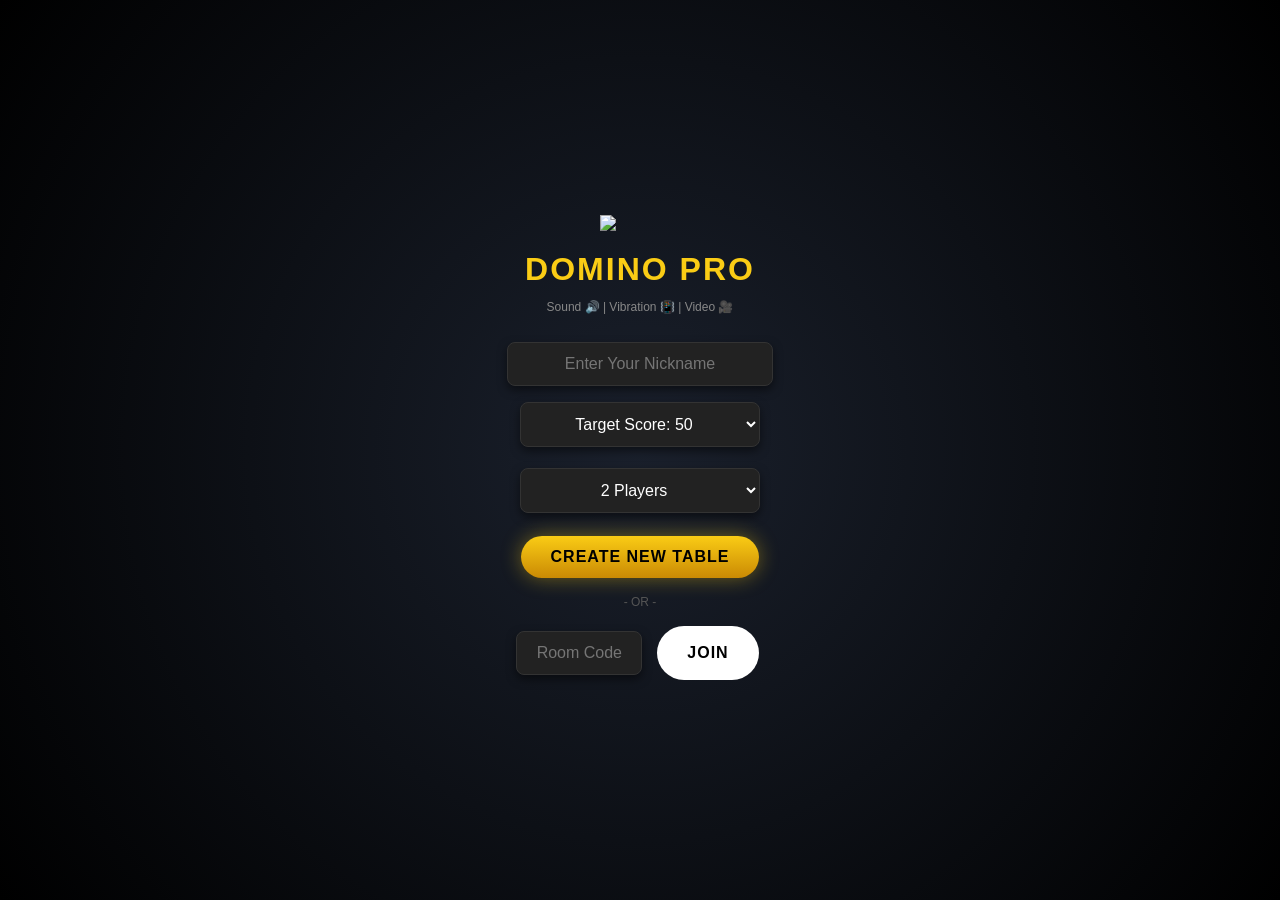
==== commit dd949f01: "Update index.html" ====
--- a/index.html
+++ b/index.html
@@ -123,6 +123,71 @@
     #sendBtn { padding: 0 15px; background: #3b82f6; color: white; border: none; cursor: pointer; }
 
     /* LOGIN SCREEN */
+    #login { 
+      position: absolute; top:0; left:0; width:100%; height:100%; 
+      background: radial-gradient(circle at center, #1a202c 0%, #000 100%); 
+      z-index: 2000; display: flex; flex-direction: column; justify-content: center; align-items: center; color: white; 
+    }
+    
+    /* ইনপুট বক্স স্টাইল */
+    input, select { 
+      padding: 15px; margin: 10px; border-radius: 30px; 
+      border: 2px solid #333; background: #222; color: #fff; 
+      text-align: center; font-size: 16px; width: 260px; outline: none;
+      box-shadow: 0 4px 10px rgba(0,0,0,0.5);
+      transition: 0.3s;
+    }
+    input:focus { border-color: gold; box-shadow: 0 0 15px rgba(255, 215, 0, 0.3); }
+
+    /* বাটন স্টাইল */
+    .btn { 
+      padding: 15px 40px; margin: 10px; border-radius: 30px; 
+      border: none; font-weight: bold; cursor: pointer; font-size: 18px; 
+      text-transform: uppercase; letter-spacing: 1px;
+      transition: transform 0.2s, box-shadow 0.2s;
+    }
+    .btn:active { transform: scale(0.95); }
+    
+    .btn-gold { 
+      background: linear-gradient(to right, #facc15, #b45309); 
+      color: black; 
+      box-shadow: 0 0 20px rgba(250, 204, 21, 0.4);
+    }
+    
+    .btn-white {
+      background: white; color: black;
+      box-shadow: 0 0 15px rgba(255,255,255,0.2);
+    }
+```
+
+এবং আপনার **Join Button** এর কোডটি একটু আপডেট করুন যাতে ছোট হাতের লিখলেও সেটা অটোমেটিক বড় হাতের হয়ে যায় এবং স্পেস বা ভুল না হয়।
+
+আপনার `index.html` এর `window.joinRoom` ফাংশনটি এভাবে আপডেট করুন:
+
+```javascript
+  window.joinRoom = async () => {
+    myName = document.getElementById("pName").value || "Guest";
+    // কোডটি অটোমেটিক বড় হাতের হবে এবং স্পেস কেটে দিবে
+    roomId = document.getElementById("code").value.toUpperCase().trim();
+    
+    if(!roomId) return alert("Please enter a Room Code!");
+
+    const ref = doc(db,"rooms",roomId);
+    const snap = await getDoc(ref);
+    
+    if(!snap.exists()) return alert("Invalid Room Code! Ask host for correct code.");
+    
+    let d = snap.data();
+    if(Object.keys(d.players).length >= d.maxPlayers) return alert("Room is Full!");
+    
+    myId = "p"+(Object.keys(d.players).length+1);
+    d.players[myId] = { name: myName, tiles: [] };
+    if(!d.scores[myId]) d.scores[myId] = 0;
+    
+    await updateDoc(ref, { players: d.players, scores: d.scores });
+    setTimeout(()=>drawTiles(7), 800);
+    enterGame();
+  };
     #login { position: absolute; top:0; left:0; width:100%; height:100%; background: #111; z-index: 2000; display: flex; flex-direction: column; justify-content: center; align-items: center; color: white; }
     input, select { padding: 12px; margin: 8px; border-radius: 8px; border: 1px solid #333; background:#222; color:white; text-align: center; font-size: 16px; width: 240px; }
     .btn { padding: 12px 30px; margin: 5px; border-radius: 30px; border: none; font-weight: bold; cursor: pointer; font-size: 16px; transition: 0.2s; }
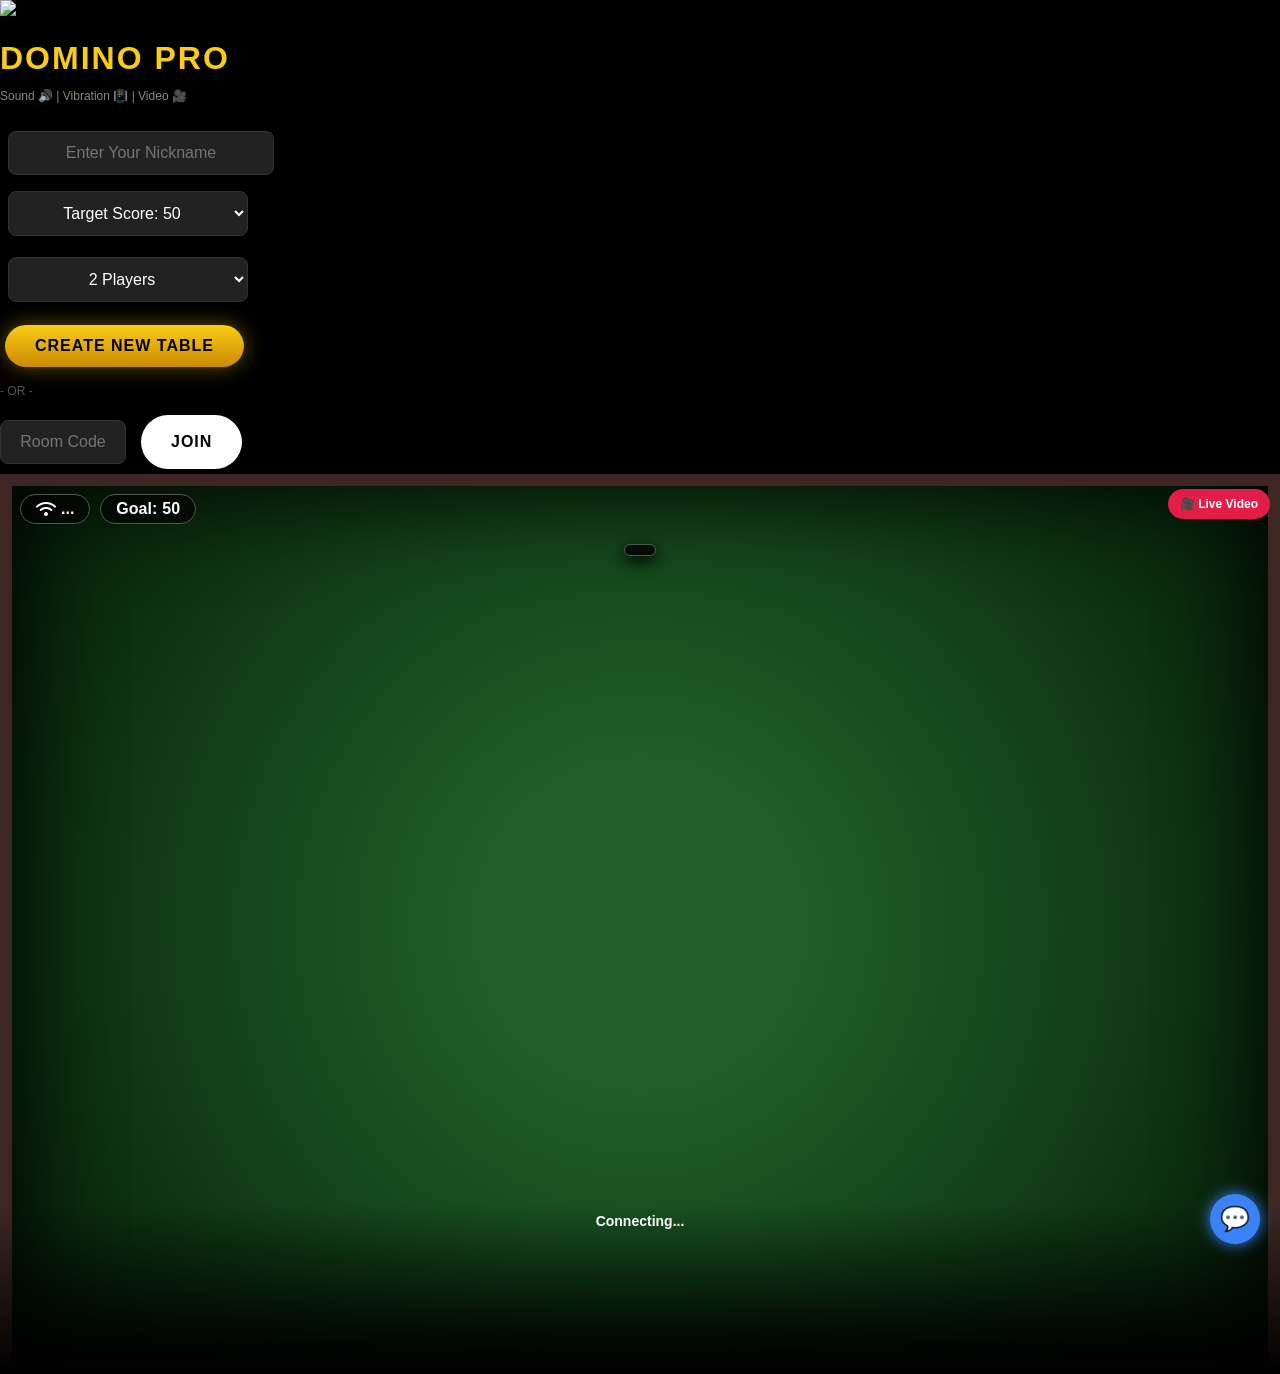
==== commit 548af0af: "Fix formatting of login screen styles in index.html" ====
--- a/index.html
+++ b/index.html
@@ -123,7 +123,7 @@
     #sendBtn { padding: 0 15px; background: #3b82f6; color: white; border: none; cursor: pointer; }
 
     /* LOGIN SCREEN */
-    #login { 
+    #login
       position: absolute; top:0; left:0; width:100%; height:100%; 
       background: radial-gradient(circle at center, #1a202c 0%, #000 100%); 
       z-index: 2000; display: flex; flex-direction: column; justify-content: center; align-items: center; color: white; 
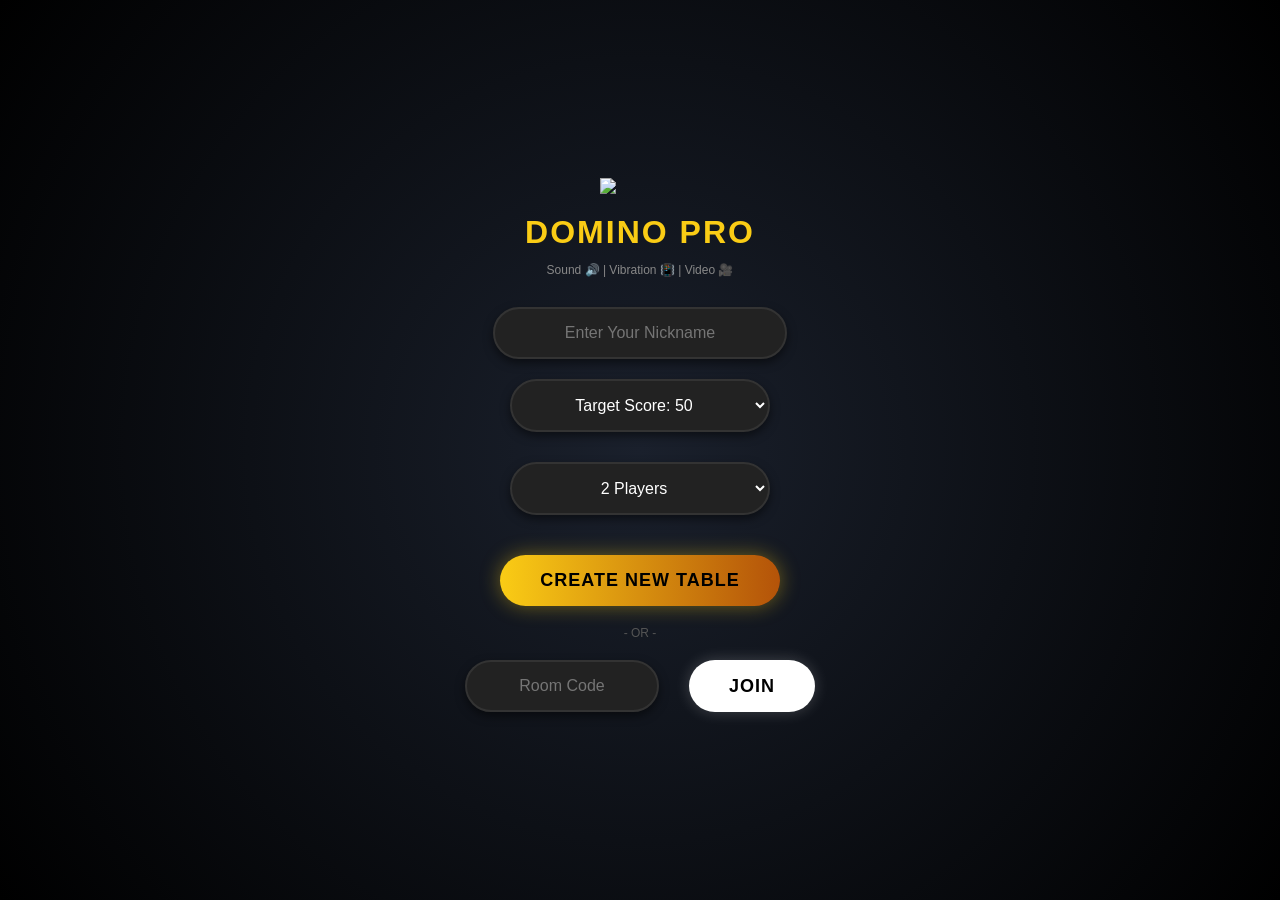
==== commit 6b4fb4f6: "Update index.html" ====
--- a/index.html
+++ b/index.html
@@ -23,6 +23,43 @@
       pointer-events: none; z-index: 10;
     }
 
+    /* LOGIN SCREEN (FIXED & BEAUTIFUL) */
+    #login { 
+      position: absolute; top:0; left:0; width:100%; height:100%; 
+      background: radial-gradient(circle at center, #1a202c 0%, #000 100%); 
+      z-index: 2000; display: flex; flex-direction: column; justify-content: center; align-items: center; color: white; 
+    }
+    
+    /* INPUT BOX STYLE */
+    input, select { 
+      padding: 15px; margin: 10px; border-radius: 30px; 
+      border: 2px solid #333; background: #222; color: #fff; 
+      text-align: center; font-size: 16px; width: 260px; outline: none;
+      box-shadow: 0 4px 10px rgba(0,0,0,0.5);
+      transition: 0.3s;
+    }
+    input:focus { border-color: gold; box-shadow: 0 0 15px rgba(255, 215, 0, 0.3); }
+
+    /* BUTTON STYLE */
+    .btn { 
+      padding: 15px 40px; margin: 10px; border-radius: 30px; 
+      border: none; font-weight: bold; cursor: pointer; font-size: 18px; 
+      text-transform: uppercase; letter-spacing: 1px;
+      transition: transform 0.2s, box-shadow 0.2s;
+    }
+    .btn:active { transform: scale(0.95); }
+    
+    .btn-gold { 
+      background: linear-gradient(to right, #facc15, #b45309); 
+      color: black; 
+      box-shadow: 0 0 20px rgba(250, 204, 21, 0.4);
+    }
+    
+    .btn-white {
+      background: white; color: black;
+      box-shadow: 0 0 15px rgba(255,255,255,0.2);
+    }
+
     /* SCOREBOARD */
     .scoreboard {
       position: absolute; top: 70px; left: 50%; transform: translateX(-50%);
@@ -40,21 +77,22 @@
     #boardScroll {
       display: flex; align-items: center; justify-content: center;
       padding: 50px; transition: transform 0.5s ease;
+      gap: 2px;
     }
 
     /* TILES */
     .tile {
       background: linear-gradient(135deg, #fffbf0 0%, #dcd0b0 100%);
-      border-radius: 5px; box-shadow: 2px 2px 5px rgba(0,0,0,0.8);
+      border-radius: 4px; box-shadow: 1px 1px 3px rgba(0,0,0,0.6);
       position: relative; display: flex; box-sizing: border-box;
-      border: 1px solid #999; margin: 1px;
-    }
-    .tile-h { width: 64px; height: 32px; flex-direction: row; }
-    .tile-v { width: 32px; height: 64px; flex-direction: column; }
+      border: 1px solid #888;
+    }
+    .tile-h { width: 60px; height: 30px; flex-direction: row; }
+    .tile-v { width: 30px; height: 60px; flex-direction: column; margin: 0 5px; }
     .line-h { width: 1px; height: 100%; background: #bdc3c7; }
     .line-v { width: 100%; height: 1px; background: #bdc3c7; }
-    .pips { flex: 1; display: grid; grid-template-columns: repeat(3, 1fr); grid-template-rows: repeat(3, 1fr); padding: 3px; }
-    .dot { width: 5px; height: 5px; background: #000; border-radius: 50%; margin: auto; box-shadow: inset 0 1px 1px rgba(255,255,255,0.9); }
+    .pips { flex: 1; display: grid; grid-template-columns: repeat(3, 1fr); grid-template-rows: repeat(3, 1fr); padding: 4px; place-items: center; }
+    .dot { width: 5px; height: 5px; background: #000; border-radius: 50%; box-shadow: inset 0 1px 1px rgba(255,255,255,0.8); }
 
     /* HAND AREA */
     .my-area {
@@ -64,11 +102,13 @@
     .my-hand { display: flex; gap: 10px; overflow-x: auto; padding: 20px 10px; max-width: 100%; min-height: 90px; }
 
     .hand-tile {
-      width: 38px; height: 76px; background: #ccc; 
+      width: 40px; height: 80px; background: #bbb; 
       display: flex; flex-direction: column; border-radius: 6px; 
       box-shadow: 0 5px 10px rgba(0,0,0,0.5); transition: all 0.3s; 
-      opacity: 0.6; transform: scale(0.9);
-    }
+      opacity: 0.5; transform: scale(0.9);
+    }
+    .hand-tile .dot { width: 7px; height: 7px; }
+
     .playable {
       background: linear-gradient(135deg, #fff 0%, #fffbf0 100%);
       opacity: 1 !important; transform: scale(1.1) !important;
@@ -93,105 +133,35 @@
     .draw-btn-pulse { background: linear-gradient(to bottom, #ff9800, #e65100); color: white; padding: 10px 25px; border-radius: 30px; border: 2px solid white; animation: pulseBtn 0.8s infinite alternate; cursor:pointer; font-weight:bold; font-size: 14px; box-shadow: 0 0 20px #ff9800;}
     @keyframes pulseBtn { from { transform: scale(1); } to { transform: scale(1.1); } }
 
-    /* VIDEO CALL (RESIZABLE & FIXED) */
+    /* VIDEO CALL (RESIZABLE) */
     #videoContainer { 
         display: none; position: absolute; top: 100px; right: 10px; 
-        width: 250px; height: 300px; /* Initial Big Size */
+        width: 250px; height: 300px; /* Big Size */
         background: #000; border: 2px solid gold; border-radius: 10px; 
         z-index: 80; overflow: hidden; box-shadow: 0 5px 25px rgba(0,0,0,0.9);
         transition: all 0.3s ease;
     }
-    /* Small Mode Class */
     #videoContainer.minimized { width: 120px; height: 160px; border-color: #4ade80; }
-
     #videoToggleBtn { position: absolute; top: 15px; right: 10px; z-index: 90; background: #e11d48; color: white; border: none; padding: 8px 12px; border-radius: 20px; cursor: pointer; font-weight: bold; font-size: 12px; display: flex; align-items: center; gap: 5px; }
     
-    /* Video Controls */
     .vid-ctrl { position: absolute; top: 5px; width: 24px; height: 24px; border-radius: 50%; border: none; color: white; cursor: pointer; font-weight: bold; z-index: 100; font-size: 12px; display: flex; align-items: center; justify-content: center; }
     #closeVideo { right: 5px; background: red; }
     #resizeVideo { right: 35px; background: #3b82f6; }
-
     iframe { border: none; width: 100%; height: 100%; }
 
     /* CHAT */
-    #chatIcon { position: absolute; bottom: 130px; right: 20px; z-index: 50; width: 50px; height: 50px; background: #3b82f6; border-radius: 50%; display: flex; justify-content: center; align-items: center; color: white; font-size: 24px; box-shadow: 0 0 15px #3b82f6; cursor: pointer; }
-    #chatBox { display: none; position: absolute; bottom: 190px; right: 20px; width: 250px; height: 300px; background: rgba(0,0,0,0.9); border: 2px solid #333; border-radius: 10px; z-index: 60; flex-direction: column; overflow: hidden; }
-    #chatMessages { flex: 1; overflow-y: auto; padding: 10px; font-size: 12px; color: white; display: flex; flex-direction: column; gap: 5px; }
-    .chat-bubble { background: #333; padding: 5px 10px; border-radius: 10px; max-width: 80%; word-wrap: break-word; }
-    .chat-input-area { display: flex; border-top: 1px solid #333; }
-    #chatInp { flex: 1; padding: 10px; border: none; background: #222; color: white; outline: none; }
-    #sendBtn { padding: 0 15px; background: #3b82f6; color: white; border: none; cursor: pointer; }
-
-    /* LOGIN SCREEN */
-    #login
-      position: absolute; top:0; left:0; width:100%; height:100%; 
-      background: radial-gradient(circle at center, #1a202c 0%, #000 100%); 
-      z-index: 2000; display: flex; flex-direction: column; justify-content: center; align-items: center; color: white; 
-    }
-    
-    /* ইনপুট বক্স স্টাইল */
-    input, select { 
-      padding: 15px; margin: 10px; border-radius: 30px; 
-      border: 2px solid #333; background: #222; color: #fff; 
-      text-align: center; font-size: 16px; width: 260px; outline: none;
-      box-shadow: 0 4px 10px rgba(0,0,0,0.5);
-      transition: 0.3s;
-    }
-    input:focus { border-color: gold; box-shadow: 0 0 15px rgba(255, 215, 0, 0.3); }
-
-    /* বাটন স্টাইল */
-    .btn { 
-      padding: 15px 40px; margin: 10px; border-radius: 30px; 
-      border: none; font-weight: bold; cursor: pointer; font-size: 18px; 
-      text-transform: uppercase; letter-spacing: 1px;
-      transition: transform 0.2s, box-shadow 0.2s;
-    }
-    .btn:active { transform: scale(0.95); }
-    
-    .btn-gold { 
-      background: linear-gradient(to right, #facc15, #b45309); 
-      color: black; 
-      box-shadow: 0 0 20px rgba(250, 204, 21, 0.4);
-    }
-    
-    .btn-white {
-      background: white; color: black;
-      box-shadow: 0 0 15px rgba(255,255,255,0.2);
-    }
-```
-
-এবং আপনার **Join Button** এর কোডটি একটু আপডেট করুন যাতে ছোট হাতের লিখলেও সেটা অটোমেটিক বড় হাতের হয়ে যায় এবং স্পেস বা ভুল না হয়।
-
-আপনার `index.html` এর `window.joinRoom` ফাংশনটি এভাবে আপডেট করুন:
-
-```javascript
-  window.joinRoom = async () => {
-    myName = document.getElementById("pName").value || "Guest";
-    // কোডটি অটোমেটিক বড় হাতের হবে এবং স্পেস কেটে দিবে
-    roomId = document.getElementById("code").value.toUpperCase().trim();
-    
-    if(!roomId) return alert("Please enter a Room Code!");
-
-    const ref = doc(db,"rooms",roomId);
-    const snap = await getDoc(ref);
-    
-    if(!snap.exists()) return alert("Invalid Room Code! Ask host for correct code.");
-    
-    let d = snap.data();
-    if(Object.keys(d.players).length >= d.maxPlayers) return alert("Room is Full!");
-    
-    myId = "p"+(Object.keys(d.players).length+1);
-    d.players[myId] = { name: myName, tiles: [] };
-    if(!d.scores[myId]) d.scores[myId] = 0;
-    
-    await updateDoc(ref, { players: d.players, scores: d.scores });
-    setTimeout(()=>drawTiles(7), 800);
-    enterGame();
-  };
-    #login { position: absolute; top:0; left:0; width:100%; height:100%; background: #111; z-index: 2000; display: flex; flex-direction: column; justify-content: center; align-items: center; color: white; }
-    input, select { padding: 12px; margin: 8px; border-radius: 8px; border: 1px solid #333; background:#222; color:white; text-align: center; font-size: 16px; width: 240px; }
-    .btn { padding: 12px 30px; margin: 5px; border-radius: 30px; border: none; font-weight: bold; cursor: pointer; font-size: 16px; transition: 0.2s; }
-    .btn-gold { background: linear-gradient(to bottom, #facc15, #ca8a04); color: black; }
+    #chatIcon { position: absolute; bottom: 130px; right: 20px; z-index: 50; width: 55px; height: 55px; background: #25D366; border-radius: 50%; display: flex; justify-content: center; align-items: center; color: white; font-size: 28px; box-shadow: 0 4px 10px #128C7E; cursor: pointer; transition: transform 0.2s; }
+    #chatIcon:active { transform: scale(0.9); }
+    #chatBox { display: none; position: absolute; bottom: 195px; right: 20px; width: 280px; height: 350px; background: #efe7dd; border: 2px solid #ccc; border-radius: 15px; z-index: 60; flex-direction: column; overflow: hidden; box-shadow: 0 5px 20px rgba(0,0,0,0.5); }
+    #chatHeader { background: #128C7E; color: white; padding: 10px; font-weight: bold; display: flex; justify-content: space-between; align-items: center; }
+    #chatMessages { flex: 1; overflow-y: auto; padding: 10px; display: flex; flex-direction: column; gap: 8px; }
+    .chat-bubble { padding: 8px 12px; border-radius: 10px; max-width: 80%; font-size: 13px; position: relative; word-wrap: break-word; box-shadow: 0 1px 2px rgba(0,0,0,0.2); }
+    .my-msg { align-self: flex-end; background: #dcf8c6; color: black; border-bottom-right-radius: 0; }
+    .other-msg { align-self: flex-start; background: white; color: black; border-bottom-left-radius: 0; }
+    .sender-name { font-size: 10px; color: #555; display: block; margin-bottom: 2px; }
+    .chat-input-area { display: flex; padding: 5px; background: #f0f0f0; align-items: center; gap: 5px; }
+    #chatInp { flex: 1; padding: 10px; border: none; background: white; border-radius: 20px; outline: none; font-size: 14px; }
+    #sendBtn { width: 40px; height: 40px; background: #128C7E; color: white; border: none; border-radius: 50%; cursor: pointer; display: flex; justify-content: center; align-items: center; font-size: 16px; }
 
     /* MODALS */
     .modal { display: none; position: absolute; top: 0; left: 0; width: 100%; height: 100%; background: rgba(0,0,0,0.95); z-index: 3000; flex-direction: column; justify-content: center; align-items: center; }
@@ -213,7 +183,7 @@
   <input id="pName" placeholder="Enter Your Nickname">
   
   <!-- SETTINGS -->
-  <div style="display:flex; flex-direction:column; gap:5px; margin-bottom:10px;">
+  <div style="display:flex; flex-direction:column; gap:10px; margin-bottom:20px;">
       <select id="targetScore">
           <option value="50">Target Score: 50</option>
           <option value="100">Target Score: 100</option>
@@ -225,10 +195,10 @@
   </div>
 
   <button class="btn btn-gold" onclick="createRoom()">Create New Table</button>
-  <p style="color:#555; font-size:12px;">- OR -</p>
+  <p style="color:#555; font-size:12px; margin: 10px;">- OR -</p>
   <div style="display:flex; gap:10px;">
-    <input id="code" placeholder="Room Code" style="width:100px; margin:10px 0;">
-    <button class="btn" style="background:#fff;" onclick="joinRoom()">Join</button>
+    <input id="code" placeholder="Room Code" style="width:160px;">
+    <button class="btn btn-white" onclick="joinRoom()">Join</button>
   </div>
 </div>
 
@@ -282,12 +252,16 @@
   </div>
 
   <!-- CHAT -->
-  <div id="chatIcon" onclick="toggleChat()">💬</div>
+  <div id="chatIcon" onclick="toggleChat()"><i class="fab fa-whatsapp"></i></div>
   <div id="chatBox">
+    <div id="chatHeader">
+        <span>Group Chat</span>
+        <span onclick="toggleChat()" style="cursor:pointer;">✖</span>
+    </div>
     <div id="chatMessages"></div>
     <div class="chat-input-area">
-        <input id="chatInp" placeholder="Type message...">
-        <button id="sendBtn" onclick="sendChat()">➤</button>
+        <input id="chatInp" placeholder="Type a message...">
+        <button id="sendBtn" onclick="sendChat()"><i class="fas fa-paper-plane"></i></button>
     </div>
   </div>
 
@@ -325,12 +299,14 @@
   const sndClick = new Audio("https://cdn.pixabay.com/audio/2022/03/15/audio_c8c8a73467.mp3");
   const sndWin = new Audio("https://cdn.pixabay.com/audio/2021/08/04/audio_12b0c7443c.mp3");
   const sndTurn = new Audio("https://cdn.pixabay.com/audio/2022/03/24/audio_824e883b63.mp3");
+  const sndMsg = new Audio("https://cdn.pixabay.com/audio/2021/08/09/audio_88447e769f.mp3");
 
   function playSound(type) {
       try {
           if(type==='click') { sndClick.currentTime=0; sndClick.play(); }
           if(type==='win') { sndWin.currentTime=0; sndWin.play(); }
           if(type==='turn') { sndTurn.currentTime=0; sndTurn.play(); }
+          if(type==='msg') { sndMsg.currentTime=0; sndMsg.play(); }
       } catch(e){}
   }
   function vibrate() { if(navigator.vibrate) navigator.vibrate(200); }
@@ -354,7 +330,7 @@
       board: [], tiles: tiles, turn: "p1", status: "playing",
       targetScore: target, maxPlayers: maxP, scores: { p1: 0 },
       players: { p1: { name: myName, tiles: [] } },
-      chats: [] // Added for Chat
+      chats: []
     });
     setTimeout(()=>drawTiles(7), 800);
     enterGame();
@@ -362,10 +338,15 @@
 
   window.joinRoom = async () => {
     myName = document.getElementById("pName").value || "Guest";
-    roomId = document.getElementById("code").value.toUpperCase();
+    // Fixed: Ensure code is read correctly
+    roomId = document.getElementById("code").value.toUpperCase().trim();
+    
+    if(!roomId) return alert("Enter Room Code!");
+
     const ref = doc(db,"rooms",roomId);
     const snap = await getDoc(ref);
-    if(!snap.exists()) return alert("Invalid Room");
+    if(!snap.exists()) return alert("Room Not Found!");
+    
     let d = snap.data();
     if(Object.keys(d.players).length >= d.maxPlayers) return alert("Room Full");
     
@@ -403,26 +384,21 @@
   function render(g){
     document.getElementById("targetDisplay").innerText = g.targetScore;
 
-    // Scoreboard
     let scoreHtml = "";
     Object.keys(g.players).forEach(pid => {
         scoreHtml += `<div class="score-item">${g.players[pid].name}: <b>${g.scores[pid] || 0}</b></div>`;
     });
     document.getElementById("scoreboard").innerHTML = scoreHtml;
 
-    // Auto Restart
     if(g.status === "playing" && document.getElementById("winnerModal").style.display === "flex"){
         document.getElementById("winnerModal").style.display = "none";
         if(g.players[myId].tiles.length === 0) setTimeout(()=>drawTiles(7), 500);
     }
 
-    // Win Modal
     if(g.status === "round_finished" || g.status === "match_finished") {
         if(document.getElementById("winnerModal").style.display !== "flex") playSound('win');
         let modal = document.getElementById("winnerModal");
-        modal.style.display = "flex";
-        
-        let wName = g.players[g.winner]?.name || "Unknown";
+        modal.style.display = "flex";let wName = g.players[g.winner]?.name || "Unknown";
         let earned = g.lastPoints || 0;
 
         if(g.status === "match_finished"){
@@ -455,14 +431,20 @@
     else if(!isTurn) { lastTurnState = null; }
 
     let hasMove = canPlayAny(g);
-    document.getElementById("drawBtnContainer".style.display = (isTurn && !hasMove && g.tiles.length > 0) ? "block" : "none";
+    document.getElementById("drawBtnContainer").style.display = (isTurn && !hasMove && g.tiles.length > 0) ? "block" : "none";
     document.getElementById("turnMsg").innerHTML = isTurn ? (hasMove ? `<span style="color:#4ade80">🟢 YOUR TURN</span>` : `<span style="color:#ff9800">⚠️ No moves! Draw card.</span>`) : `<span style="color:#aaa">Waiting for ${g.players[g.turn]?.name}...</span>`;
 
+    // BOARD RENDER
     let bDiv = document.getElementById("boardScroll");
     bDiv.innerHTML = "";
     g.board.forEach(t => {
       let isDouble = (t.a === t.b);
-      bDiv.innerHTML += `<div class="tile ${isDouble?'tile-v':'tile-h'}">${getPips(t.a)}<div class="${isDouble?'line-v':'line-h'}"></div>${getPips(t.b)}</div>`;
+      bDiv.innerHTML += `
+        <div class="tile ${isDouble?'tile-v':'tile-h'}">
+           ${getPips(t.a)}
+           <div class="${isDouble?'line-v':'line-h'}"></div>
+           ${getPips(t.b)}
+        </div>`;
     });
 
     let hDiv = document.getElementById("myHand");
@@ -490,8 +472,7 @@
     });
     window.remainingTiles = g.tiles.length;
     
-    // Render Chat
-    if(g.chats) updateChat(g.chats);
+    if(g.chats && g.chats.length > 0) updateChat(g.chats);
 
     setTimeout(() => {
         let bs = document.getElementById("boardScroll"), ba = document.getElementById("boardArea");
@@ -575,7 +556,6 @@
       });
   };
 
-  // --- WHATSAPP STYLE CHAT ---
   window.toggleChat = () => { let b = document.getElementById("chatBox"); b.style.display = b.style.display==="flex"?"none":"flex"; };
   window.sendChat = async () => {
       let inp = document.getElementById("chatInp"); if(!inp.value) return;
